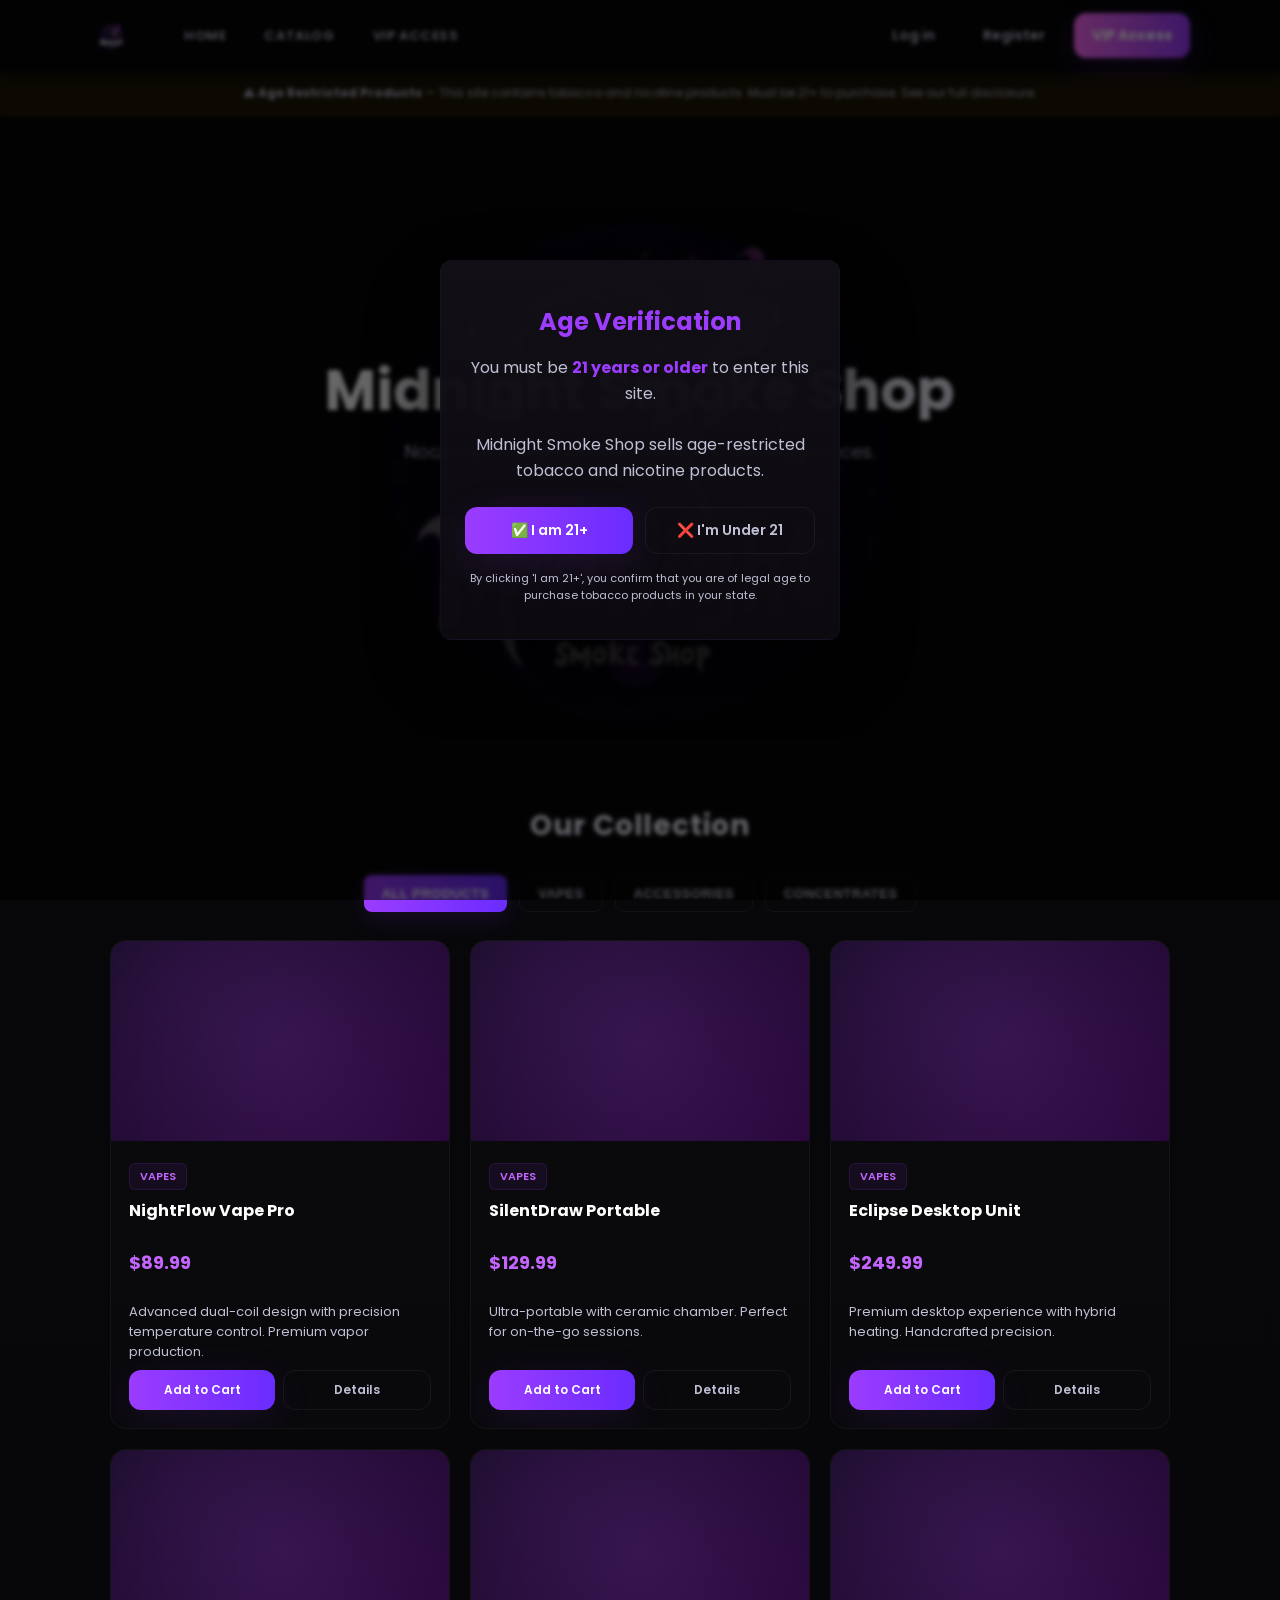
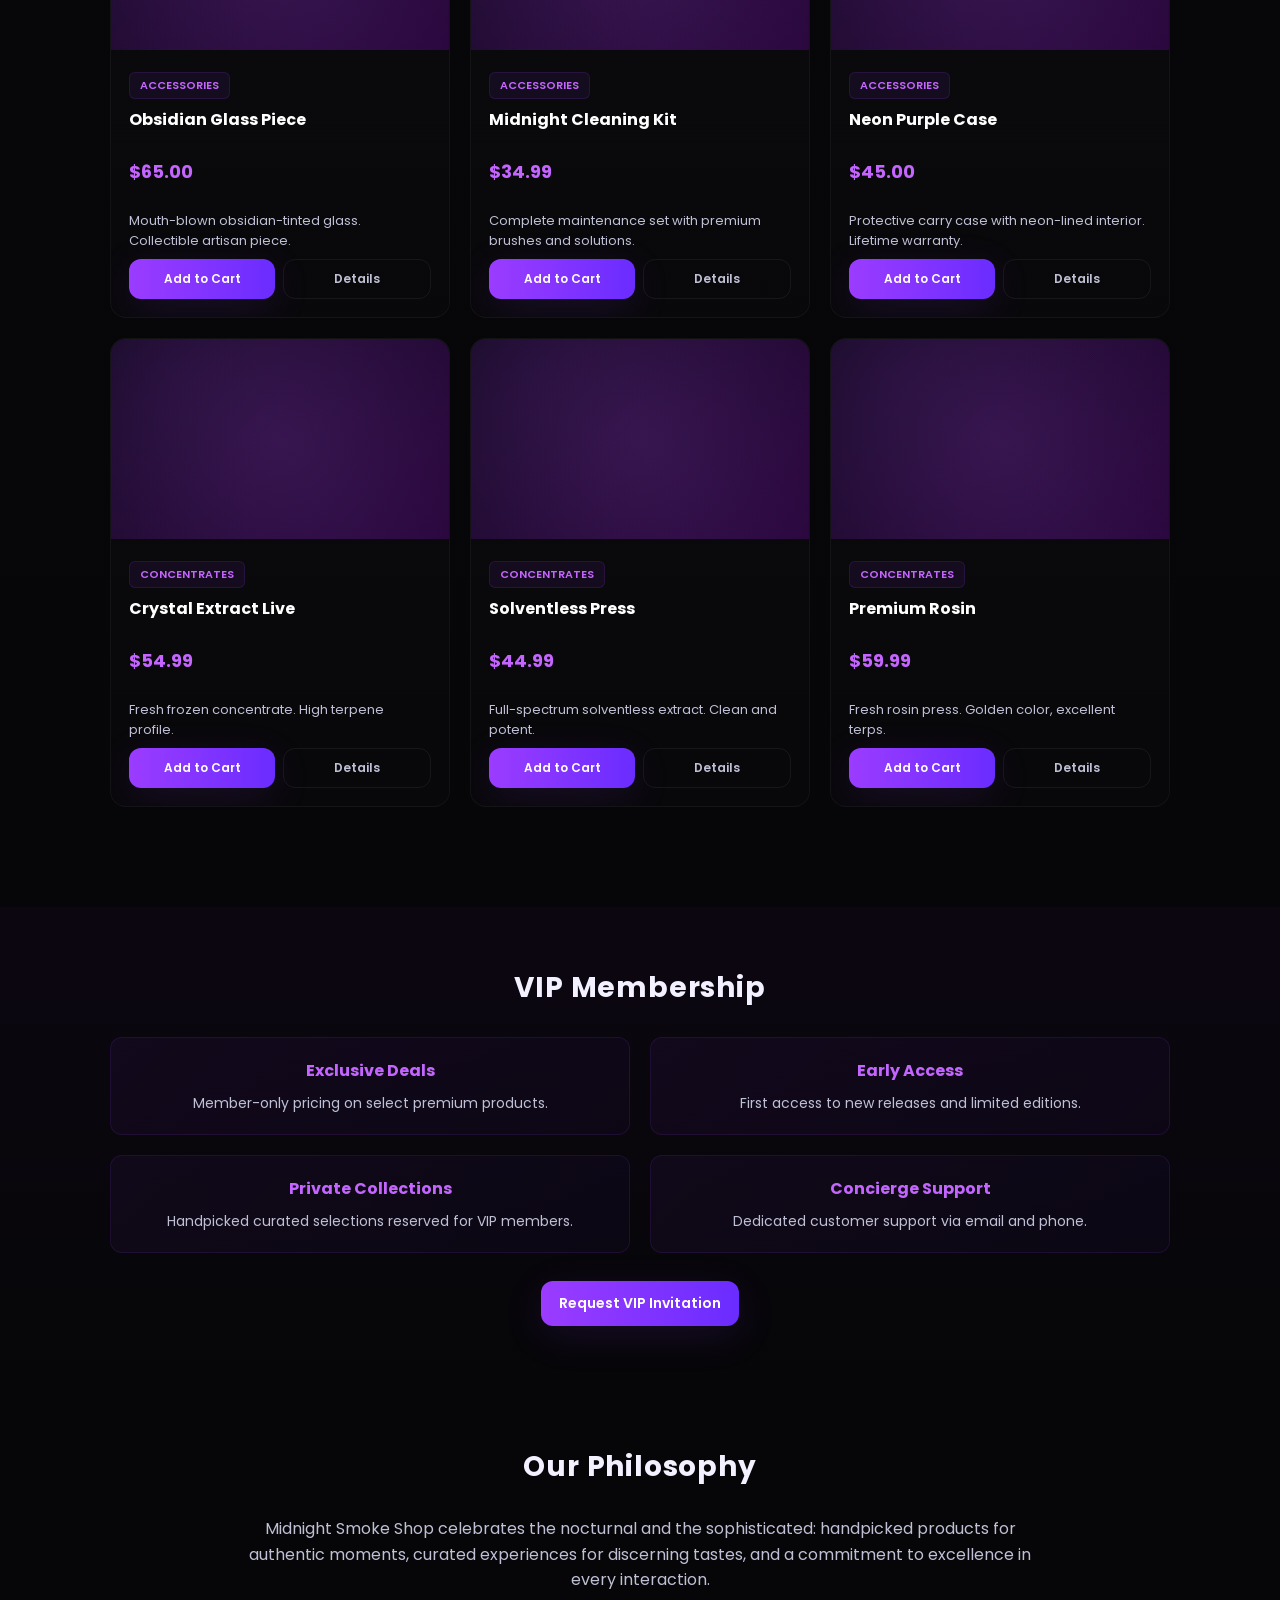
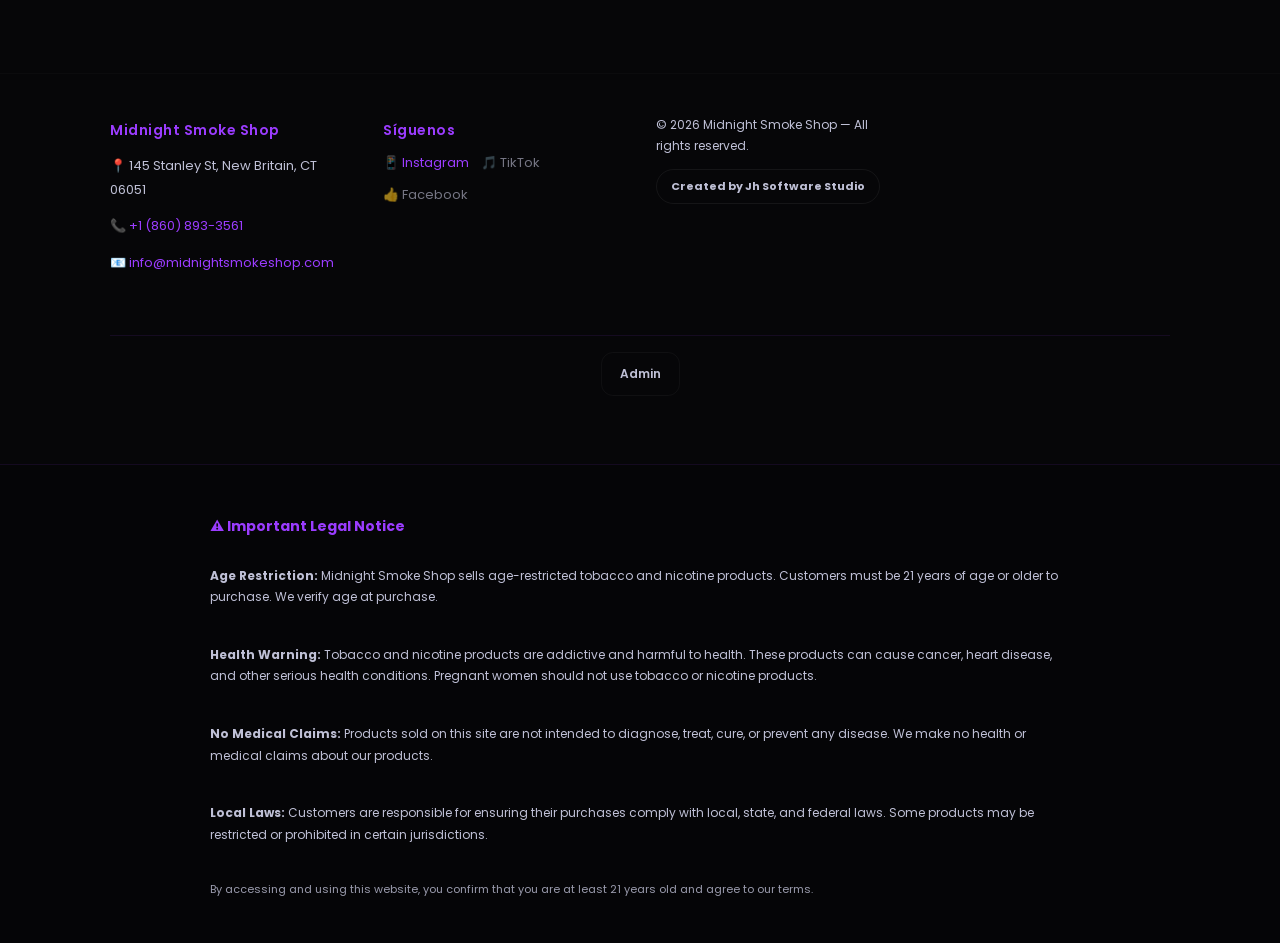
==== index.html @ 37cd98d8 "First commit - Midnight Smoke Shop ready" ====
<!doctype html>
<html lang="en">
  <head>
    <meta charset="utf-8" />
    <meta name="viewport" content="width=device-width, initial-scale=1" />
    <title>Midnight Smoke Shop — Nocturnal Design. Curated Selection. VIP Experiences.</title>
    <meta name="description" content="Premium smoke shop with exclusive VIP access, curated products, and luxury experiences." />
    <link rel="stylesheet" href="style.css" />
    <link rel="preconnect" href="https://fonts.googleapis.com">
    <link rel="preconnect" href="https://fonts.gstatic.com" crossorigin>
    <link href="https://fonts.googleapis.com/css2?family=Poppins:wght@300;400;600;700&family=Inter:wght@300;400;600&display=swap" rel="stylesheet">
  </head>
  <body>
    <!-- Age Verification Modal -->
    <div id="ageVerificationModal" class="modal" style="display:flex;z-index:9999">
      <div class="modal-content" style="max-width:400px;text-align:center">
        <h2 style="color:var(--accent);margin-bottom:16px">Age Verification</h2>
        <p style="color:var(--muted);margin-bottom:24px;line-height:1.6">
          You must be <strong style="color:var(--accent)">21 years or older</strong> to enter this site.<br><br>
          Midnight Smoke Shop sells age-restricted tobacco and nicotine products.
        </p>
        <div style="display:flex;gap:12px;justify-content:center">
          <button id="ageYesBtn" class="btn primary" style="flex:1">✅ I am 21+</button>
          <button id="ageNoBtn" class="btn outline" style="flex:1">❌ I'm Under 21</button>
        </div>
        <p style="font-size:11px;color:var(--muted);margin-top:16px">
          By clicking 'I am 21+', you confirm that you are of legal age to purchase tobacco products in your state.
        </p>
      </div>
    </div>

    <!-- Header / Navigation -->
    <header class="site-header">
      <div class="container header-inner">
        <a class="brand" href="#home" aria-label="Midnight Smoke Shop">
          <img src="midnight.PNG" alt="Midnight Smoke Shop" onerror="this.onerror=null;this.src='midnight.svg'" />
        </a>
        <nav class="main-nav">
          <a href="#home">Home</a>
          <a href="#catalog">Catalog</a>
          <a href="#vip">VIP Access</a>
        </nav>
        <div class="actions">
          <button id="loginBtn" class="btn ghost" aria-label="Log in">Log in</button>
          <button id="registerBtn" class="btn outline" aria-label="Create account">Register</button>
          <button id="vipBtn" class="btn vip" aria-label="VIP Access">VIP Access</button>
        </div>
      </div>
    </header>

    <!-- Tobacco Disclaimer Banner -->
    <div style="background:rgba(255,180,0,0.1);border-bottom:1px solid rgba(255,180,0,0.2);padding:12px;text-align:center;color:var(--muted);font-size:12px">
      ⚠️ <strong>Age Restricted Products</strong> — This site contains tobacco and nicotine products. Must be 21+ to purchase. See our full disclosure.
    </div>

    <main>
      <!-- Hero Section -->
      <section id="home" class="hero">
        <div class="container hero-inner">
          <h1>Midnight Smoke Shop</h1>
          <p class="subtitle">Nocturnal design. Curated selection. VIP experiences.</p>
          <div class="hero-cta">
            <a href="#catalog" class="btn primary">Explore Catalog</a>
            <button id="heroVipBtn" class="btn ghost" aria-label="Learn about VIP">Learn More</button>
          </div>
        </div>
      </section>

      <!-- Catalog Section -->
      <section id="catalog" class="catalog-section">
        <div class="container">
          <h2 class="section-title">Our Collection</h2>
          
          <!-- Category Tabs -->
          <div class="catalog-tabs" role="tablist" aria-label="Product categories">
            <button class="tab-btn active" data-category="all" role="tab" aria-selected="true">All Products</button>
            <button class="tab-btn" data-category="vapes" role="tab" aria-selected="false">Vapes</button>
            <button class="tab-btn" data-category="accessories" role="tab" aria-selected="false">Accessories</button>
            <button class="tab-btn" data-category="concentrates" role="tab" aria-selected="false">Concentrates</button>
            <button class="tab-btn" data-category="vip" role="tab" aria-selected="false">VIP Line</button>
          </div>

          <!-- Products Grid -->
          <div class="grid" id="productsGrid" role="tabpanel">
            <!-- Products dynamically inserted here -->
          </div>
        </div>
      </section>

      <!-- VIP Access Section -->
      <section id="vip" class="vip-section">
        <div class="container">
          <h2 class="section-title">VIP Membership</h2>
          <div class="vip-benefits">
            <div class="benefit-card">
              <h3>Exclusive Deals</h3>
              <p>Member-only pricing on select premium products.</p>
            </div>
            <div class="benefit-card">
              <h3>Early Access</h3>
              <p>First access to new releases and limited editions.</p>
            </div>
            <div class="benefit-card">
              <h3>Private Collections</h3>
              <p>Handpicked curated selections reserved for VIP members.</p>
            </div>
            <div class="benefit-card">
              <h3>Concierge Support</h3>
              <p>Dedicated customer support via email and phone.</p>
            </div>
          </div>
          <div style="text-align:center;margin-top:28px">
            <button class="btn primary" id="vipCta">Request VIP Invitation</button>
          </div>
        </div>
      </section>

      <!-- VIP EXCLUSIVE MENU (Only for VIP Members) -->
      <section id="vipExclusiveMenu" class="vip-exclusive-section" style="display:none">
        <div class="container">
          <div class="vip-exclusive-header">
            <h2 class="section-title">✨ VIP Exclusive Menu</h2>
            <p style="color:var(--accent);font-size:14px;margin-top:8px">Premium access for our most valued members</p>
          </div>
          
          <div class="vip-menu-grid">
            <div class="vip-menu-card">
              <div class="vip-menu-icon">🎁</div>
              <h3>Exclusive Products</h3>
              <p>Access limited edition items not available to the public.</p>
              <button class="btn primary" onclick="document.querySelector('[data-category=\"vip\"]').click()">Browse VIP Line</button>
            </div>
            
            <div class="vip-menu-card">
              <div class="vip-menu-icon">💜</div>
              <h3>VIP Rewards</h3>
              <p>Earn points on every purchase. Redeem for discounts and exclusive gifts.</p>
              <button class="btn primary">View Rewards</button>
            </div>
            
            <div class="vip-menu-card">
              <div class="vip-menu-icon">🔔</div>
              <h3>Early Access</h3>
              <p>Be the first to know about new releases and flash sales.</p>
              <button class="btn primary">Notification Settings</button>
            </div>
            
            <div class="vip-menu-card">
              <div class="vip-menu-icon">📞</div>
              <h3>Concierge Support</h3>
              <p>Get priority support from our dedicated VIP team.</p>
              <button class="btn primary">Contact Concierge</button>
            </div>
          </div>
        </div>
      </section>

      <!-- About Section -->
      <section class="about-section">
        <div class="container">
          <h2 class="section-title">Our Philosophy</h2>
          <p class="about-text">Midnight Smoke Shop celebrates the nocturnal and the sophisticated: handpicked products for authentic moments, curated experiences for discerning tastes, and a commitment to excellence in every interaction.</p>
        </div>
      </section>
    </main>

    <!-- Footer -->
    <footer class="site-footer">
      <div class="container">
        <div class="footer-content">
          <div class="footer-section">
            <h4 style="color:var(--accent);margin-bottom:12px">Midnight Smoke Shop</h4>
            <p style="font-size:13px;color:var(--muted)">📍 145 Stanley St, New Britain, CT 06051</p>
            <p style="font-size:13px;color:var(--muted)">📞 <a href="tel:+1-860-893-3561" style="color:var(--accent);text-decoration:none">+1 (860) 893-3561</a></p>
            <p style="font-size:13px;color:var(--muted)">📧 <a href="mailto:info@midnightsmokeshop.com" style="color:var(--accent);text-decoration:none">info@midnightsmokeshop.com</a></p>
          </div>

          <div class="footer-section">
            <h4 style="color:var(--accent);margin-bottom:12px">Síguenos</h4>
            <div style="display:flex;gap:12px;flex-wrap:wrap">
              <a href="https://www.instagram.com/midnight_smoke_shop?igsh=MTlhOGlnZ2k2OHljNg==" target="_blank" style="color:var(--accent);text-decoration:none;font-size:13px" title="Instagram">📱 Instagram</a>
              <a href="#" style="color:var(--muted);text-decoration:none;font-size:13px;opacity:0.6" title="TikTok">🎵 TikTok</a>
              <a href="#" style="color:var(--muted);text-decoration:none;font-size:13px;opacity:0.6" title="Facebook">👍 Facebook</a>
            </div>
          </div>

          <div class="footer-section">
            <p style="font-size:12px;color:var(--muted)">&copy; <span id="year"></span> Midnight Smoke Shop — All rights reserved.</p>
            <div style="margin-top:12px">
              <button id="creatorBtn" class="creator-btn" style="font-size:11px">Created by Jh Software Studio</button>
            </div>
          </div>

          <div class="footer-admin">
            <button id="adminAccessBtn" class="btn ghost" style="font-size:12px">Admin</button>
          </div>
        </div>
      </div>
    </footer>

    <!-- Legal Disclaimer -->
    <div style="background:rgba(6,6,8,0.6);border-top:1px solid rgba(155,60,255,0.1);padding:32px 20px;margin-top:40px">
      <div class="container" style="max-width:900px">
        <h4 style="color:var(--accent);margin-bottom:16px;font-size:14px">⚠️ Important Legal Notice</h4>
        <div style="color:var(--muted);font-size:12px;line-height:1.8;display:grid;gap:12px">
          <p>
            <strong>Age Restriction:</strong> Midnight Smoke Shop sells age-restricted tobacco and nicotine products. 
            Customers must be 21 years of age or older to purchase. We verify age at purchase.
          </p>
          <p>
            <strong>Health Warning:</strong> Tobacco and nicotine products are addictive and harmful to health. 
            These products can cause cancer, heart disease, and other serious health conditions. 
            Pregnant women should not use tobacco or nicotine products.
          </p>
          <p>
            <strong>No Medical Claims:</strong> Products sold on this site are not intended to diagnose, treat, cure, 
            or prevent any disease. We make no health or medical claims about our products.
          </p>
          <p>
            <strong>Local Laws:</strong> Customers are responsible for ensuring their purchases comply with local, 
            state, and federal laws. Some products may be restricted or prohibited in certain jurisdictions.
          </p>
          <p style="font-size:11px;opacity:0.8">
            By accessing and using this website, you confirm that you are at least 21 years old and agree to our terms.
          </p>
        </div>
      </div>
    </div>

    <!-- Auth Modal -->
    <div id="authModal" class="modal" aria-hidden="true">
      <div class="modal-content" role="dialog" aria-modal="true" aria-labelledby="authTitle">
        <button class="modal-close" id="modalClose" aria-label="Close">×</button>
        <div class="auth-tabs">
          <button id="tabLogin" class="tab active" role="tab" aria-selected="true">Log in</button>
          <button id="tabRegister" class="tab" role="tab" aria-selected="false">Register</button>
        </div>
        <div class="auth-body">
          <form id="loginForm" class="auth-form">
            <h3 id="authTitle">Log in</h3>
            <div class="form-row">
              <label for="loginEmail">Email</label>
              <input id="loginEmail" type="email" required />
            </div>
            <div class="form-row">
              <label for="loginPassword">Password</label>
              <input id="loginPassword" type="password" required minlength="6" />
            </div>
            <p class="form-msg" id="loginMsg"></p>
            <div class="form-actions">
              <button type="submit" class="btn primary">Sign in</button>
            </div>
          </form>

          <form id="registerForm" class="auth-form hidden">
            <h3>Register</h3>
            <div class="form-row">
              <label for="regName">Full Name</label>
              <input id="regName" type="text" required />
            </div>
            <div class="form-row">
              <label for="regEmail">Email</label>
              <input id="regEmail" type="email" required />
            </div>
            <div class="form-row">
              <label for="regPassword">Password</label>
              <input id="regPassword" type="password" required minlength="6" />
            </div>
            <p class="form-msg" id="regMsg"></p>
            <div class="form-actions">
              <button type="submit" class="btn primary">Create account</button>
            </div>
          </form>
        </div>
      </div>
    </div>

    <!-- VIP Modal -->
    <div id="vipModal" class="modal" aria-hidden="true">
      <div class="modal-content vip-modal-content" role="dialog" aria-modal="true" aria-labelledby="vipModalTitle">
        <button class="modal-close vip-close" aria-label="Close">×</button>
        <h3 id="vipModalTitle">VIP Membership</h3>
        <p class="form-msg" id="vipMsg"></p>
        
        <!-- VIP Benefits (for non-members) -->
        <div id="vipBenefits" style="display:none">
          <p>Become VIP and enjoy exclusive benefits:</p>
          <ul style="text-align:left">
            <li>✓ 20% off all products</li>
            <li>✓ Early access to new releases</li>
            <li>✓ Free shipping on orders</li>
            <li>✓ Exclusive member-only collections</li>
          </ul>
          <button class="btn primary" id="requestVipBtn" style="width:100%;margin-top:16px">📝 Request VIP Approval</button>
        </div>
        
        <!-- VIP Menu (for members) -->
        <div id="vipMenu" style="display:none">
          <p>Welcome to VIP! Enjoy exclusive benefits:</p>
          <ul style="text-align:left">
            <li>✓ 20% off all products</li>
            <li>✓ Early access to new releases</li>
            <li>✓ Free shipping on orders</li>
            <li>✓ Exclusive member-only collections</li>
          </ul>
        </div>
      </div>
    </div>

    <!-- Admin Dashboard Modal -->
    <div id="adminModal" class="modal" aria-hidden="true">
      <div class="modal-content admin-modal-content" role="dialog" aria-modal="true" aria-labelledby="adminTitle">
        <button class="modal-close admin-close" aria-label="Close">×</button>
        <h3 id="adminTitle">Admin Dashboard</h3>
        
        <div class="admin-tabs-container">
          <button class="admin-tab-btn active" data-panel="login">Owner Login</button>
          <button class="admin-tab-btn" data-panel="products">Manage Products</button>
          <button class="admin-tab-btn" data-panel="inventory">Inventory</button>
          <button class="admin-tab-btn" data-panel="inventoryVip">Inventory VIP</button>
          <button class="admin-tab-btn" data-panel="users">Users</button>
          <button class="admin-tab-btn" data-panel="vipUsers">VIP Users</button>
        </div>

        <!-- Admin Login Panel -->
        <div id="adminLoginPanel" class="admin-panel active">
          <form id="adminLoginForm">
            <div class="form-row">
              <label for="adminEmail">Owner Email</label>
              <input id="adminEmail" type="email" required />
            </div>
            <div class="form-row">
              <label for="adminPassword">Password</label>
              <input id="adminPassword" type="password" required />
            </div>
            <p class="form-msg" id="adminMsg"></p>
            <button type="submit" class="btn primary">Login</button>
          </form>
        </div>

        <!-- Products Management Panel -->
        <div id="adminProductsPanel" class="admin-panel hidden">
          <div class="admin-section">
            
            <!-- ADD/EDIT PRODUCT FORM - ALWAYS VISIBLE AT TOP -->
            <div class="admin-section-content" style="background:linear-gradient(135deg,rgba(155,60,255,0.15),rgba(155,60,255,0.05));border:2px solid rgba(155,60,255,0.3);margin-bottom:24px;padding:20px">
              <h3 id="formTitle" style="color:var(--accent);margin:0 0 20px 0;font-size:18px">📝 Add New Product</h3>
              <form id="productForm">
                
                <div style="display:grid;grid-template-columns:1fr 1fr;gap:16px;margin-bottom:16px">
                  <div>
                    <label for="prodName" style="display:block;color:var(--muted);font-size:12px;font-weight:600;margin-bottom:6px">Product Name *</label>
                    <input id="prodName" type="text" required placeholder="e.g., Premium Vape Pro" style="width:100%;padding:12px;border-radius:6px;border:1px solid rgba(155,60,255,0.3);background:rgba(0,0,0,0.4);color:white;font-size:14px;box-sizing:border-box" />
                  </div>
                  <div>
                    <label for="prodCategory" style="display:block;color:var(--muted);font-size:12px;font-weight:600;margin-bottom:6px">Category *</label>
                    <select id="prodCategory" required style="width:100%;padding:12px;border-radius:6px;border:1px solid rgba(155,60,255,0.3);background:rgba(0,0,0,0.4);color:white;font-size:14px;box-sizing:border-box">
                      <option value="">-- Select --</option>
                      <option value="vapes">Vapes</option>
                      <option value="accessories">Accessories</option>
                      <option value="concentrates">Concentrates</option>
                      <option value="vip">VIP Line</option>
                    </select>
                  </div>
                </div>
                
                <div style="display:grid;grid-template-columns:1fr 1fr;gap:16px;margin-bottom:16px">
                  <div>
                    <label for="prodPrice" style="display:block;color:var(--muted);font-size:12px;font-weight:600;margin-bottom:6px">Price ($) *</label>
                    <input id="prodPrice" type="number" step="0.01" required placeholder="e.g., 89.99" style="width:100%;padding:12px;border-radius:6px;border:1px solid rgba(155,60,255,0.3);background:rgba(0,0,0,0.4);color:white;font-size:14px;box-sizing:border-box" />
                  </div>
                  <div>
                    <label for="prodImage" style="display:block;color:var(--muted);font-size:12px;font-weight:600;margin-bottom:6px">Product Image (Optional)</label>
                    <input id="prodImage" type="file" accept=".png,.jpg,.jpeg,.webp,.gif,.bmp,.svg+xml" style="width:100%;padding:8px;border-radius:6px;border:1px dashed rgba(155,60,255,0.4);background:rgba(0,0,0,0.2);color:var(--muted);font-size:12px;box-sizing:border-box;cursor:pointer" />
                  </div>
                </div>
                
                <div style="margin-bottom:16px">
                  <label for="prodDesc" style="display:block;color:var(--muted);font-size:12px;font-weight:600;margin-bottom:6px">Description *</label>
                  <textarea id="prodDesc" required placeholder="Describe your product..." style="width:100%;min-height:80px;padding:12px;border-radius:6px;border:1px solid rgba(155,60,255,0.3);background:rgba(0,0,0,0.4);color:white;font-size:14px;box-sizing:border-box;resize:vertical;font-family:inherit"></textarea>
                </div>
                
                <div id="imagePreviewContainer" style="display:none;margin-bottom:16px;padding:16px;background:rgba(0,0,0,0.3);border-radius:6px">
                  <p style="margin:0 0 8px;color:var(--muted);font-size:11px;text-transform:uppercase;font-weight:600">✓ Image Preview</p>
                  <img id="imagePreview" src="" alt="Preview" style="max-width:150px;max-height:150px;border-radius:6px;border:1px solid rgba(155,60,255,0.2)" />
                </div>
                
                <div style="display:flex;gap:12px;flex-wrap:wrap">
                  <button type="submit" class="btn primary" style="padding:12px 28px;font-weight:600;font-size:14px;flex:1;min-width:150px">✅ Save Product</button>
                  <button type="button" id="cancelProductBtn" class="btn ghost" style="padding:12px 28px;font-weight:600;font-size:14px">Clear Form</button>
                </div>
              </form>
            </div>
            
            <!-- CURRENT PRODUCTS LIST -->
            <div class="admin-section-header">
              <h3>📦 Your Products</h3>
            </div>
            
            <div class="admin-section-content">
              <div id="productsList" class="products-list" style="min-height:200px">
                <p style="color:var(--muted);text-align:center;padding:20px">No products yet. Fill the form above to create one!</p>
              </div>
            </div>
          </div>
        </div>

        <!-- Inventory Panel -->
        <div id="adminInventoryPanel" class="admin-panel hidden">
          <div class="admin-section">
            <div class="admin-section-header">
              <h3>📦 Inventory Management</h3>
              <p style="color:var(--muted);font-size:12px;margin:0">Edit stock levels and click Save to persist changes</p>
            </div>
            
            <div class="admin-section-content">
              <div id="noInventoryMsg" style="display:none;text-align:center;padding:30px;color:var(--muted)">
                <p style="font-size:18px">No products in catalog yet.</p>
                <p style="font-size:12px">Add products in the "Manage Products" tab first.</p>
              </div>
              
              <div id="inventoryContainer" style="display:grid;gap:16px">
                <!-- Inventory items render here -->
              </div>
              
              <button id="saveInventoryBtn" class="btn primary" style="width:100%;margin-top:20px;display:none">💾 Save All Changes</button>
            </div>
          </div>
        </div>

        <!-- Users & VIP Panel -->
        <!-- Inventory VIP Panel -->
        <div id="adminInventoryVipPanel" class="admin-panel hidden">
          <div class="admin-section">
            <div class="admin-section-header">
              <h3>👑 VIP Inventory Management</h3>
              <p style="color:var(--muted);font-size:12px;margin:0">Edit stock levels for VIP Line products</p>
            </div>
            
            <div class="admin-section-content">
              <div id="noInventoryVipMsg" style="display:none;text-align:center;padding:30px;color:var(--muted)">
                <p style="font-size:18px">No VIP products in catalog yet.</p>
                <p style="font-size:12px">Add VIP Line products in the "Manage Products" tab first.</p>
              </div>
              
              <div id="inventoryVipContainer" style="display:grid;gap:16px">
                <!-- VIP Inventory items render here -->
              </div>
              
              <button id="saveInventoryVipBtn" class="btn primary" style="width:100%;margin-top:20px;display:none">💾 Save VIP Changes</button>
            </div>
          </div>
        </div>

        <!-- Users Panel (Regular Users Only) -->
        <div id="adminUsersPanel" class="admin-panel hidden">
          <div class="admin-section">
            <div class="admin-section-header">
              <h3>👤 Regular Users</h3>
            </div>
            
            <div class="admin-section-content" style="background:rgba(106,44,255,0.06);border:1px solid rgba(155,60,255,0.2);margin-bottom:20px">
              <p style="color:var(--muted);font-size:12px;margin:0 0 16px">Create a demo regular user account:</p>
              <button class="btn primary" onclick="createDemoRegularUser()" style="text-align:center;width:100%">👤 Create Regular User</button>
              <p id="demoRegularMsg" class="form-msg" style="margin-top:12px;font-size:12px"></p>
            </div>
            
            <div class="admin-section-content">
              <h4>Registered Users</h4>
              <ul id="regularUsersList" style="list-style:none;padding:0;display:flex;flex-direction:column;gap:8px"></ul>
              <p id="noRegularUsersMsg" style="color:var(--muted);font-size:13px;text-align:center;padding:20px">No regular users yet.</p>
            </div>
          </div>
        </div>

        <!-- VIP Users Panel -->
        <div id="adminVipUsersPanel" class="admin-panel hidden">
          <div class="admin-section">
            <div class="admin-section-header">
              <h3>👑 VIP Members</h3>
            </div>
            
            <div class="admin-section-content" style="background:rgba(106,44,255,0.06);border:1px solid rgba(155,60,255,0.2);margin-bottom:20px">
              <p style="color:var(--muted);font-size:12px;margin:0 0 16px">Create a demo VIP member account:</p>
              <button class="btn primary" style="background:var(--accent);text-align:center;width:100%" onclick="createDemoVIPUser()">👑 Create VIP User</button>
              <p id="demoVipMsg" class="form-msg" style="margin-top:12px;font-size:12px"></p>
            </div>
            
            <div class="admin-section-content">
              <h4>Invite New VIP Member</h4>
              <div style="display:flex;gap:8px;margin-bottom:20px">
                <input id="inviteEmailInput" type="email" placeholder="member@example.com" style="flex:1" />
                <button id="inviteBtn" class="btn primary" style="flex-shrink:0">Send Invite</button>
              </div>
            </div>

            <div class="admin-section-content" style="background:rgba(255,180,0,0.1);border:1px solid rgba(255,180,0,0.3);margin-bottom:20px">
              <h4 style="color:#ffb400;margin-top:0">⏳ Pending VIP Approvals</h4>
              <ul id="pendingVipList" style="list-style:none;padding:0;display:flex;flex-direction:column;gap:8px"></ul>
              <p id="noPendingMsg" style="color:var(--muted);font-size:13px;text-align:center;padding:20px">No pending VIP requests.</p>
            </div>
            
            <div class="admin-section-content">
              <h4>Active VIP Members</h4>
              <ul id="inviteList" style="list-style:none;padding:0;display:flex;flex-direction:column;gap:8px"></ul>
              <p id="noInvitesMsg" style="color:var(--muted);font-size:13px;text-align:center;padding:20px">No VIP members invited yet.</p>
            </div>
          </div>
        </div>
      </div>
    </div>

    <!-- Creator Modal -->
    <div id="creatorModal" class="modal" aria-hidden="true">
      <div class="modal-content creator-modal-content" role="dialog" aria-modal="true" aria-labelledby="creatorModalTitle">
        <button class="modal-close creator-close" aria-label="Close creator info">×</button>
        <h3 id="creatorModalTitle">Jh Software Studio</h3>
        <hr />
        <p class="creator-title">High Performance Digital Solutions</p>
        <p class="creator-sub">Optimizando tu potencia digital al maximo.</p>
        <p class="creator-contact"><a href="mailto:info@jhsoftwarestudio.com">info@jhsoftwarestudio.com</a></p>
        <p class="creator-contact">(787) 550-8469</p>
      </div>
    </div>

    <script src="app.js"></script>
  </body>
</html>
---- style.css ----
/* ============================================
   MIDNIGHT SMOKE SHOP — Production CSS
   Dark Nocturnal Aesthetic + Neon Purple Accents
   ============================================ */

:root {
  --bg: #060608;
  --bg-secondary: #0a0a0e;
  --panel: #0e0e12;
  --panel-light: #14141a;
  --muted: #bfc0d6;
  --muted-light: #d4d5e0;
  --accent: #9b3cff;
  --accent-2: #6a2cff;
  --accent-light: #c565ff;
  --success: #4ade80;
  --error: #ff6b6b;
  --border: rgba(155, 60, 255, 0.12);
  --glass: rgba(255, 255, 255, 0.03);
}

/* ============================================
   RESET & GLOBAL
   ============================================ */
* {
  box-sizing: border-box;
}

html, body {
  height: 100%;
  margin: 0;
  padding: 0;
}

body {
  font-family: 'Poppins', 'Inter', ui-sans-serif, system-ui, -apple-system, 'Segoe UI', Roboto, Arial, sans-serif;
  background-image: url("midnight.PNG"), linear-gradient(180deg, var(--bg), #050506 60%);
  background-repeat: no-repeat, no-repeat;
  background-position: center center, center center;
  background-size: 60% auto, cover;
  background-attachment: fixed, scroll;
  background-color: var(--bg);
  background-blend-mode: normal, normal;
  color: var(--muted);
  -webkit-font-smoothing: antialiased;
  -moz-osx-font-smoothing: grayscale;
  overflow-x: hidden;
}

.container {
  max-width: 1100px;
  margin: 0 auto;
  padding: 0 20px;
}

a {
  color: inherit;
  text-decoration: none;
}

/* ============================================
   HEADER & NAVIGATION
   ============================================ */
.site-header {
  position: sticky;
  top: 0;
  z-index: 40;
  backdrop-filter: blur(8px);
  background: rgba(6, 6, 8, 0.6);
  border-bottom: 1px solid rgba(255, 255, 255, 0.04);
  box-shadow: 0 6px 18px rgba(0, 0, 0, 0.6);
}

.header-inner {
  display: flex;
  align-items: center;
  gap: 20px;
  padding: 12px 0;
}

.brand {
  display: flex;
  align-items: center;
}

.brand img {
  height: 44px;
  display: block;
  object-fit: contain;
}

.main-nav {
  display: flex;
  gap: 18px;
  margin-left: 20px;
}

.main-nav a {
  color: var(--muted);
  text-decoration: none;
  padding: 8px 10px;
  border-radius: 8px;
  font-weight: 600;
  letter-spacing: 0.6px;
  text-transform: uppercase;
  font-size: 13px;
  transition: all 0.18s ease;
}

.main-nav a:hover {
  color: white;
  background: rgba(155, 60, 255, 0.06);
  transform: translateY(-1px);
}

.actions {
  margin-left: auto;
  display: flex;
  gap: 10px;
  align-items: center;
}

/* ============================================
   BUTTONS
   ============================================ */
.btn {
  display: inline-flex;
  align-items: center;
  justify-content: center;
  gap: 8px;
  padding: 12px 18px;
  border-radius: 12px;
  border: 1px solid transparent;
  background: transparent;
  color: var(--muted);
  cursor: pointer;
  transition: all 0.18s ease;
  font-weight: 600;
  font-family: inherit;
  font-size: 14px;
}

.btn:hover {
  transform: translateY(-3px);
  filter: brightness(1.05);
}

.btn:active {
  transform: translateY(-1px);
}

.btn.primary {
  background: linear-gradient(90deg, var(--accent), var(--accent-2));
  color: white;
  border: none;
  box-shadow: 0 10px 40px rgba(155, 60, 255, 0.12);
}

.btn.primary:hover {
  box-shadow: 0 15px 50px rgba(155, 60, 255, 0.18);
}

.btn.ghost {
  border: 1px solid rgba(255, 255, 255, 0.04);
  background: transparent;
  color: var(--muted);
}

.btn.ghost:hover {
  background: rgba(155, 60, 255, 0.06);
  color: var(--muted-light);
}

.btn.outline {
  border: 1px solid rgba(255, 255, 255, 0.06);
  background: transparent;
  color: var(--muted);
}

.btn.outline:hover {
  background: rgba(255, 255, 255, 0.04);
  border-color: rgba(255, 255, 255, 0.1);
}

.btn.vip {
  background: linear-gradient(90deg, #ff6cf9, var(--accent));
  color: #fff;
  font-weight: 700;
  box-shadow: 0 10px 30px rgba(155, 60, 255, 0.18);
  border: none;
}

.btn.vip:hover {
  box-shadow: 0 15px 40px rgba(155, 60, 255, 0.25);
}

/* ============================================
   HERO SECTION
   ============================================ */
.hero {
  padding: 120px 0 80px;
  color: #eaeaf7;
  position: relative;
  min-height: 70vh;
  display: flex;
  align-items: center;
}

.hero::before {
  content: "";
  position: absolute;
  inset: 0;
  background: linear-gradient(180deg, rgba(6, 6, 8, 0.45), rgba(6, 6, 8, 0.6));
  pointer-events: none;
}

.hero-inner {
  display: flex;
  flex-direction: column;
  align-items: center;
  text-align: center;
  gap: 18px;
  position: relative;
  z-index: 2;
}

.hero h1 {
  font-size: 56px;
  letter-spacing: 0.4px;
  margin: 0;
  font-weight: 700;
  line-height: 1.02;
  background: linear-gradient(90deg, #fff, #eaeaf7);
  -webkit-background-clip: text;
  -webkit-text-fill-color: transparent;
  background-clip: text;
}

.subtitle {
  color: var(--muted);
  max-width: 720px;
  font-size: 18px;
  margin: 0;
}

.hero-cta {
  display: flex;
  gap: 12px;
  flex-wrap: wrap;
  margin-top: 8px;
  justify-content: center;
}

/* ============================================
   CATALOG SECTION
   ============================================ */
.catalog-section {
  padding: 60px 0;
  background: linear-gradient(180deg, rgba(14, 14, 18, 0.2), transparent);
}

.section-title {
  font-size: 28px;
  color: #f3f1ff;
  margin: 0 0 28px;
  text-align: center;
  letter-spacing: 0.8px;
}

.catalog-tabs {
  display: flex;
  gap: 12px;
  margin-bottom: 28px;
  justify-content: center;
  flex-wrap: wrap;
}

.tab-btn {
  padding: 10px 18px;
  border-radius: 8px;
  background: transparent;
  border: 1px solid rgba(255, 255, 255, 0.04);
  color: var(--muted);
  cursor: pointer;
  transition: all 0.2s ease;
  font-weight: 600;
  font-size: 13px;
  text-transform: uppercase;
  letter-spacing: 0.5px;
}

.tab-btn:hover {
  background: rgba(155, 60, 255, 0.06);
  border-color: rgba(155, 60, 255, 0.2);
  color: var(--muted-light);
}

.tab-btn.active {
  background: linear-gradient(90deg, var(--accent), var(--accent-2));
  color: white;
  border: none;
  box-shadow: 0 8px 24px rgba(155, 60, 255, 0.12);
}

.grid {
  display: grid;
  grid-template-columns: repeat(3, 1fr);
  gap: 20px;
  margin-bottom: 40px;
}

.card {
  background: linear-gradient(180deg, rgba(255, 255, 255, 0.02), rgba(255, 255, 255, 0.01));
  border-radius: 16px;
  overflow: hidden;
  border: 1px solid rgba(255, 255, 255, 0.04);
  display: flex;
  flex-direction: column;
  transition: transform 0.28s ease, box-shadow 0.28s ease, border-color 0.28s ease;
  cursor: pointer;
}

.card:hover {
  transform: translateY(-8px);
  box-shadow: 0 30px 70px rgba(9, 6, 23, 0.6);
  border-color: rgba(155, 60, 255, 0.2);
}

.card-media {
  height: 200px;
  background: linear-gradient(135deg, #20123a, #5713a7);
  background-image: radial-gradient(circle at 20% 20%, rgba(155, 60, 255, 0.08), transparent), linear-gradient(135deg, #170b23, #2b083f);
  position: relative;
  overflow: hidden;
}

.card-media::after {
  content: "";
  position: absolute;
  inset: 0;
  background: radial-gradient(circle at 50% 50%, rgba(197, 101, 255, 0.1), transparent);
}

.card-body {
  padding: 18px;
  display: flex;
  flex-direction: column;
  gap: 8px;
  flex: 1;
}

.card h3 {
  margin: 0;
  color: #ffffff;
  font-size: 16px;
  font-weight: 700;
}

.card .price {
  color: var(--accent-light);
  font-weight: 700;
  font-size: 18px;
}

.card .desc {
  color: var(--muted);
  font-size: 13px;
  margin: 0;
  flex: 1;
}

.card .category-tag {
  display: inline-block;
  background: rgba(155, 60, 255, 0.08);
  border: 1px solid rgba(155, 60, 255, 0.15);
  color: var(--accent-light);
  padding: 4px 10px;
  border-radius: 6px;
  font-size: 11px;
  text-transform: uppercase;
  font-weight: 600;
  width: fit-content;
  margin-top: 4px;
}

.card-actions {
  display: flex;
  gap: 8px;
  margin-top: auto;
}

.card-actions .btn {
  flex: 1;
  padding: 10px 12px;
  font-size: 12px;
}

/* ============================================
   VIP SECTION
   ============================================ */
.vip-section {
  padding: 60px 0;
  background: linear-gradient(180deg, rgba(26, 6, 38, 0.3), transparent);
}

.vip-benefits {
  display: grid;
  grid-template-columns: repeat(2, 1fr);
  gap: 20px;
  margin: 28px 0;
}

.benefit-card {
  background: linear-gradient(135deg, rgba(155, 60, 255, 0.06), rgba(106, 44, 255, 0.04));
  border: 1px solid rgba(155, 60, 255, 0.12);
  border-radius: 12px;
  padding: 20px;
  text-align: center;
  transition: all 0.28s ease;
}

.benefit-card:hover {
  background: linear-gradient(135deg, rgba(155, 60, 255, 0.08), rgba(106, 44, 255, 0.06));
  border-color: rgba(155, 60, 255, 0.2);
  transform: translateY(-4px);
}

.benefit-card h3 {
  margin: 0 0 10px;
  color: var(--accent-light);
  font-size: 16px;
}

.benefit-card p {
  margin: 0;
  color: var(--muted);
  font-size: 14px;
}

/* ============================================
   VIP EXCLUSIVE MENU (Members Only)
   ============================================ */
.vip-exclusive-section {
  padding: 60px 0;
  background: linear-gradient(180deg, rgba(155, 60, 255, 0.08), rgba(106, 44, 255, 0.04));
  border-top: 2px solid rgba(155, 60, 255, 0.2);
  border-bottom: 2px solid rgba(155, 60, 255, 0.2);
}

.vip-exclusive-header {
  text-align: center;
  margin-bottom: 40px;
}

.vip-menu-grid {
  display: grid;
  grid-template-columns: repeat(auto-fit, minmax(280px, 1fr));
  gap: 24px;
}

.vip-menu-card {
  background: linear-gradient(135deg, rgba(155, 60, 255, 0.1), rgba(106, 44, 255, 0.06));
  border: 2px solid rgba(155, 60, 255, 0.3);
  border-radius: 12px;
  padding: 28px;
  text-align: center;
  transition: all 0.3s ease;
  position: relative;
  overflow: hidden;
}

.vip-menu-card::before {
  content: '';
  position: absolute;
  top: 0;
  left: -100%;
  width: 100%;
  height: 100%;
  background: linear-gradient(90deg, transparent, rgba(155, 60, 255, 0.1), transparent);
  transition: left 0.6s ease;
}

.vip-menu-card:hover {
  background: linear-gradient(135deg, rgba(155, 60, 255, 0.15), rgba(106, 44, 255, 0.1));
  border-color: rgba(155, 60, 255, 0.5);
  transform: translateY(-8px);
  box-shadow: 0 12px 32px rgba(155, 60, 255, 0.15);
}

.vip-menu-card:hover::before {
  left: 100%;
}

.vip-menu-icon {
  font-size: 48px;
  margin-bottom: 16px;
  display: block;
}

.vip-menu-card h3 {
  margin: 0 0 12px;
  color: var(--accent);
  font-size: 18px;
  font-weight: 600;
}

.vip-menu-card p {
  margin: 0 0 20px;
  color: var(--muted);
  font-size: 14px;
  line-height: 1.5;
}

.vip-menu-card .btn {
  width: 100%;
}

/* ============================================
   ABOUT SECTION
   ============================================ */
.about-section {
  padding: 60px 0 80px;
}

.about-text {
  max-width: 800px;
  margin: 0 auto;
  text-align: center;
  font-size: 16px;
  line-height: 1.6;
  color: var(--muted);
}

/* ============================================
   FOOTER
   ============================================ */
.site-footer {
  border-top: 1px solid rgba(255, 255, 255, 0.02);
  padding: 28px 0;
  color: var(--muted);
  background: rgba(6, 6, 8, 0.4);
}

.footer-content {
  display: grid;
  grid-template-columns: repeat(auto-fit, minmax(200px, 1fr));
  gap: 32px;
  align-items: start;
}

.footer-section {
  text-align: left;
}

.footer-section h4 {
  font-size: 14px;
  font-weight: 600;
  margin-bottom: 12px;
  letter-spacing: 0.5px;
}

.footer-section p {
  line-height: 1.8;
}

.footer-section a {
  transition: color 0.3s ease;
}

.footer-section a:hover {
  color: var(--accent-2);
}

.footer-creator {
  display: flex;
  justify-content: center;
  align-items: center;
  gap: 10px;
  color: var(--muted);
  font-size: 14px;
}

.creator-btn {
  background: transparent;
  border: 1px solid rgba(255, 255, 255, 0.06);
  padding: 8px 14px;
  border-radius: 18px;
  color: var(--muted);
  cursor: pointer;
  font-weight: 700;
  transition: all 0.18s ease;
  font-family: inherit;
}

.creator-btn:hover {
  background: rgba(155, 60, 255, 0.06);
  color: var(--muted-light);
  border-color: rgba(155, 60, 255, 0.2);
}

.footer-admin {
  grid-column: 1 / -1;
  display: flex;
  justify-content: center;
  gap: 10px;
  border-top: 1px solid rgba(155, 60, 255, 0.1);
  padding-top: 16px;
  margin-top: 16px;
}

/* ============================================
   MODALS
   ============================================ */
.modal {
  display: none;
  position: fixed;
  inset: 0;
  background: rgba(0, 0, 0, 0.6);
  z-index: 100;
  align-items: center;
  justify-content: center;
  backdrop-filter: blur(2px);
}

.modal-content {
  width: 100%;
  max-width: 520px;
  background: linear-gradient(180deg, rgba(18, 16, 22, 0.96), rgba(12, 10, 15, 0.98));
  border-radius: 12px;
  padding: 24px;
  position: relative;
  color: var(--muted);
  box-shadow: 0 30px 80px rgba(0, 0, 0, 0.7);
  border: 1px solid rgba(155, 60, 255, 0.06);
  animation: slideUp 0.3s ease;
}

@keyframes slideUp {
  from {
    opacity: 0;
    transform: translateY(20px);
  }
  to {
    opacity: 1;
    transform: translateY(0);
  }
}

.modal-close {
  position: absolute;
  right: 14px;
  top: 12px;
  background: transparent;
  border: none;
  color: var(--muted);
  font-size: 24px;
  cursor: pointer;
  transition: all 0.18s ease;
  padding: 0;
  width: 36px;
  height: 36px;
  display: flex;
  align-items: center;
  justify-content: center;
}

.modal-close:hover {
  color: var(--accent-light);
  transform: rotate(90deg);
}

/* Auth Tabs */
.auth-tabs {
  display: flex;
  gap: 8px;
  margin-bottom: 18px;
}

.tab {
  flex: 1;
  padding: 12px;
  border-radius: 10px;
  background: transparent;
  border: 1px solid rgba(255, 255, 255, 0.03);
  text-align: center;
  cursor: pointer;
  color: var(--muted);
  font-weight: 600;
  transition: all 0.18s ease;
}

.tab:hover {
  background: rgba(155, 60, 255, 0.04);
  border-color: rgba(155, 60, 255, 0.12);
}

.tab.active {
  background: linear-gradient(90deg, var(--accent), var(--accent-2));
  color: white;
  border: none;
  box-shadow: 0 8px 24px rgba(155, 60, 255, 0.12);
}

/* Form Styles */
.auth-body {
  padding: 6px 0 0;
}

.auth-form {
  display: block;
}

.auth-form.hidden {
  display: none;
}

.form-row {
  display: flex;
  flex-direction: column;
  gap: 6px;
  margin-bottom: 14px;
}

.form-row label {
  font-size: 13px;
  color: var(--muted);
  font-weight: 600;
}

.form-row input,
.form-row textarea,
.form-row select {
  padding: 10px 12px;
  border-radius: 8px;
  border: 1px solid rgba(255, 255, 255, 0.04);
  background: rgba(255, 255, 255, 0.01);
  color: var(--muted-light);
  font-family: inherit;
  font-size: 14px;
  transition: all 0.18s ease;
}

.form-row input::placeholder,
.form-row textarea::placeholder {
  color: rgba(191, 192, 214, 0.4);
}

.form-row input:focus,
.form-row textarea:focus,
.form-row select:focus {
  outline: none;
  border-color: rgba(155, 60, 255, 0.3);
  background: rgba(155, 60, 255, 0.02);
  box-shadow: 0 0 8px rgba(155, 60, 255, 0.08);
}

.form-actions {
  display: flex;
  gap: 8px;
  justify-content: flex-end;
  margin-top: 18px;
}

.form-msg {
  min-height: 18px;
  color: #ffb3b3;
  font-size: 13px;
  margin: 0;
}

.form-msg.success {
  color: var(--success);
}

/* ============================================
   IMAGE UPLOAD & PREVIEW
   ============================================ */
.form-row input[type="file"] {
  padding: 8px;
  border-radius: 8px;
  border: 2px dashed rgba(155, 60, 255, 0.2);
  background: rgba(155, 60, 255, 0.02);
  color: var(--muted-light);
  cursor: pointer;
  transition: all 0.18s ease;
}

.form-row input[type="file"]:hover {
  border-color: rgba(155, 60, 255, 0.4);
  background: rgba(155, 60, 255, 0.04);
}

.form-row input[type="file"]::file-selector-button {
  background: linear-gradient(90deg, var(--accent), var(--accent-2));
  color: white;
  border: none;
  padding: 6px 12px;
  border-radius: 6px;
  cursor: pointer;
  font-weight: 600;
  font-size: 12px;
  margin-right: 8px;
  transition: all 0.18s ease;
}

.form-row input[type="file"]::file-selector-button:hover {
  filter: brightness(1.1);
  transform: translateY(-1px);
}

.image-preview-container {
  margin-top: 12px;
  padding: 12px;
  border: 1px solid rgba(155, 60, 255, 0.12);
  border-radius: 8px;
  background: rgba(155, 60, 255, 0.02);
  text-align: center;
}

.image-preview-container img {
  max-width: 200px;
  max-height: 200px;
  border-radius: 8px;
  border: 1px solid rgba(155, 60, 255, 0.2);
  box-shadow: 0 4px 12px rgba(155, 60, 255, 0.08);
}

.user-badge {
  display: inline-block;
  padding: 8px 14px;
  border-radius: 10px;
  background: rgba(155, 60, 255, 0.08);
  color: var(--accent-light);
  font-weight: 600;
  font-size: 13px;
}

/* ============================================
   CREATOR MODAL
   ============================================ */
.creator-modal-content {
  max-width: 420px;
  text-align: center;
  border: 2px solid rgba(155, 60, 255, 0.12);
}

.creator-modal-content h3 {
  margin: 8px 0 12px;
  font-size: 20px;
  color: white;
}

.creator-modal-content hr {
  border: none;
  border-top: 2px solid rgba(155, 60, 255, 0.12);
  margin: 12px auto 16px;
  width: 60%;
}

.creator-title {
  font-weight: 600;
  color: #f3f1ff;
  margin: 0 0 8px;
}

.creator-sub {
  color: var(--muted);
  margin: 0 0 14px;
  font-style: italic;
}

.creator-contact {
  color: var(--accent-light);
  font-weight: 700;
  margin: 8px 0;
}

.creator-contact a {
  color: inherit;
  text-decoration: none;
  transition: all 0.18s ease;
}

.creator-contact a:hover {
  opacity: 0.8;
  text-decoration: underline;
}

/* ============================================
   VIP MODAL
   ============================================ */
.vip-modal-content {
  max-width: 480px;
}

.vip-modal-content h3 {
  margin: 8px 0 14px;
  font-size: 22px;
  background: linear-gradient(90deg, var(--accent-light), #ff6cf9);
  -webkit-background-clip: text;
  -webkit-text-fill-color: transparent;
  background-clip: text;
}

/* ============================================
   ADMIN MODAL
   ============================================ */
.admin-modal-content {
  max-width: 800px;
  max-height: 80vh;
  overflow-y: auto;
}

.admin-modal-content h3 {
  margin: 8px 0 18px;
  font-size: 22px;
  color: white;
}

.admin-tabs-container {
  display: flex;
  gap: 8px;
  margin-bottom: 20px;
  border-bottom: 1px solid rgba(155, 60, 255, 0.12);
  flex-wrap: wrap;
}

.admin-tab-btn {
  padding: 12px 16px;
  background: transparent;
  border: none;
  border-bottom: 2px solid transparent;
  color: var(--muted);
  cursor: pointer;
  font-weight: 600;
  font-size: 13px;
  text-transform: uppercase;
  transition: all 0.18s ease;
}

.admin-tab-btn:hover {
  color: var(--muted-light);
}

.admin-tab-btn.active {
  color: var(--accent-light);
  border-bottom-color: var(--accent);
}

/* ============================================
   ADMIN SECTIONS LAYOUT
   ============================================ */
.admin-section {
  display: flex;
  flex-direction: column;
  gap: 20px;
}

.admin-section-header {
  display: flex;
  justify-content: space-between;
  align-items: center;
  gap: 16px;
  border-bottom: 2px solid rgba(155, 60, 255, 0.15);
  padding-bottom: 16px;
}

.admin-section-header h3 {
  margin: 0;
  font-size: 18px;
  color: white;
  flex: 1;
}

.admin-section-content {
  background: rgba(155, 60, 255, 0.03);
  border: 1px solid rgba(155, 60, 255, 0.1);
  border-radius: 8px;
  padding: 16px;
}

.admin-section-content h4 {
  margin: 0 0 12px;
  color: var(--accent-light);
  font-size: 14px;
  text-transform: uppercase;
  letter-spacing: 0.5px;
}

.admin-panel {
  display: block;
}

.admin-panel.hidden {
  display: none;
}

.admin-panel h4 {
  margin: 16px 0 12px;
  color: var(--accent-light);
  font-size: 14px;
  text-transform: uppercase;
  letter-spacing: 0.5px;
}

.admin-controls {
  margin-bottom: 18px;
}

.products-list {
  display: flex;
  flex-direction: column;
  gap: 12px;
}

.product-item {
  background: rgba(255, 255, 255, 0.01);
  border: 1px solid rgba(155, 60, 255, 0.1);
  border-radius: 8px;
  padding: 12px;
  display: flex;
  justify-content: space-between;
  align-items: center;
}

.product-item-info {
  flex: 1;
}

.product-item-info strong {
  color: white;
}

.product-item-info p {
  margin: 4px 0;
  font-size: 12px;
  color: var(--muted);
}

.product-item-actions {
  display: flex;
  gap: 6px;
}

.product-item-actions .btn {
  padding: 6px 10px;
  font-size: 11px;
}

.admin-controls .btn {
  margin-bottom: 12px;
}

/* ============================================
   RESPONSIVE DESIGN
   ============================================ */
@media (max-width: 900px) {
  .grid {
    grid-template-columns: repeat(2, 1fr);
  }

  .vip-benefits {
    grid-template-columns: 1fr;
  }

  .hero h1 {
    font-size: 40px;
  }

  .main-nav {
    gap: 12px;
    margin-left: 12px;
  }

  .header-inner {
    gap: 12px;
  }

  .actions {
    gap: 6px;
  }

  .btn {
    padding: 10px 14px;
    font-size: 12px;
  }
}

@media (max-width: 600px) {
  .header-inner {
    padding: 12px 0;
    gap: 10px;
  }

  .main-nav {
    display: none;
  }

  .brand img {
    height: 36px;
  }

  .grid {
    grid-template-columns: 1fr;
  }

  .footer-content {
    grid-template-columns: 1fr;
  }

  .footer-admin {
    grid-column: 1;
  }

  .hero {
    padding: 60px 0 50px;
    min-height: auto;
  }

  .hero h1 {
    font-size: 32px;
  }

  .hero-cta {
    flex-direction: column;
    width: 100%;
  }

  .hero-cta .btn {
    width: 100%;
  }

  .section-title {
    font-size: 22px;
  }

  .catalog-tabs {
    gap: 8px;
  }

  .tab-btn {
    padding: 8px 12px;
    font-size: 11px;
  }

  .card-actions {
    flex-direction: column;
  }

  .card-actions .btn {
    width: 100%;
  }

  .modal-content {
    max-width: calc(100% - 20px);
  }

  .admin-modal-content {
    max-height: 70vh;
  }

  .admin-tabs-container {
    gap: 4px;
  }

  .admin-tab-btn {
    padding: 10px 12px;
    font-size: 11px;
  }

  .footer-content {
    flex-direction: column;
    text-align: center;
    gap: 12px;
  }

  .actions {
    width: 100%;
    flex-wrap: wrap;
    justify-content: center;
  }

  .actions .btn {
    padding: 8px 10px;
    font-size: 11px;
  }
}

@media (max-width: 480px) {
  body {
    background-size: 80% auto, cover;
    background-position: top center, center center;
  }

  .hero h1 {
    font-size: 28px;
  }

  .subtitle {
    font-size: 14px;
  }

  .section-title {
    font-size: 20px;
    margin-bottom: 16px;
  }

  .catalog-tabs {
    gap: 6px;
  }

  .modal-content {
    border-radius: 8px;
    padding: 16px;
  }

  .form-row {
    margin-bottom: 10px;
  }

  .creator-modal-content hr {
    width: 50%;
  }
}

/* ============================================
   UTILITY & ACCESSIBILITY
   ============================================ */
.hidden {
  display: none !important;
}

a:focus, button:focus {
  outline: 2px solid rgba(155, 60, 255, 0.3);
  outline-offset: 2px;
}

/* Smooth scrolling */
html {
  scroll-behavior: smooth;
}

/* Print styles */
@media print {
  .site-header, .site-footer, .btn, .modal {
    display: none;
  }
}
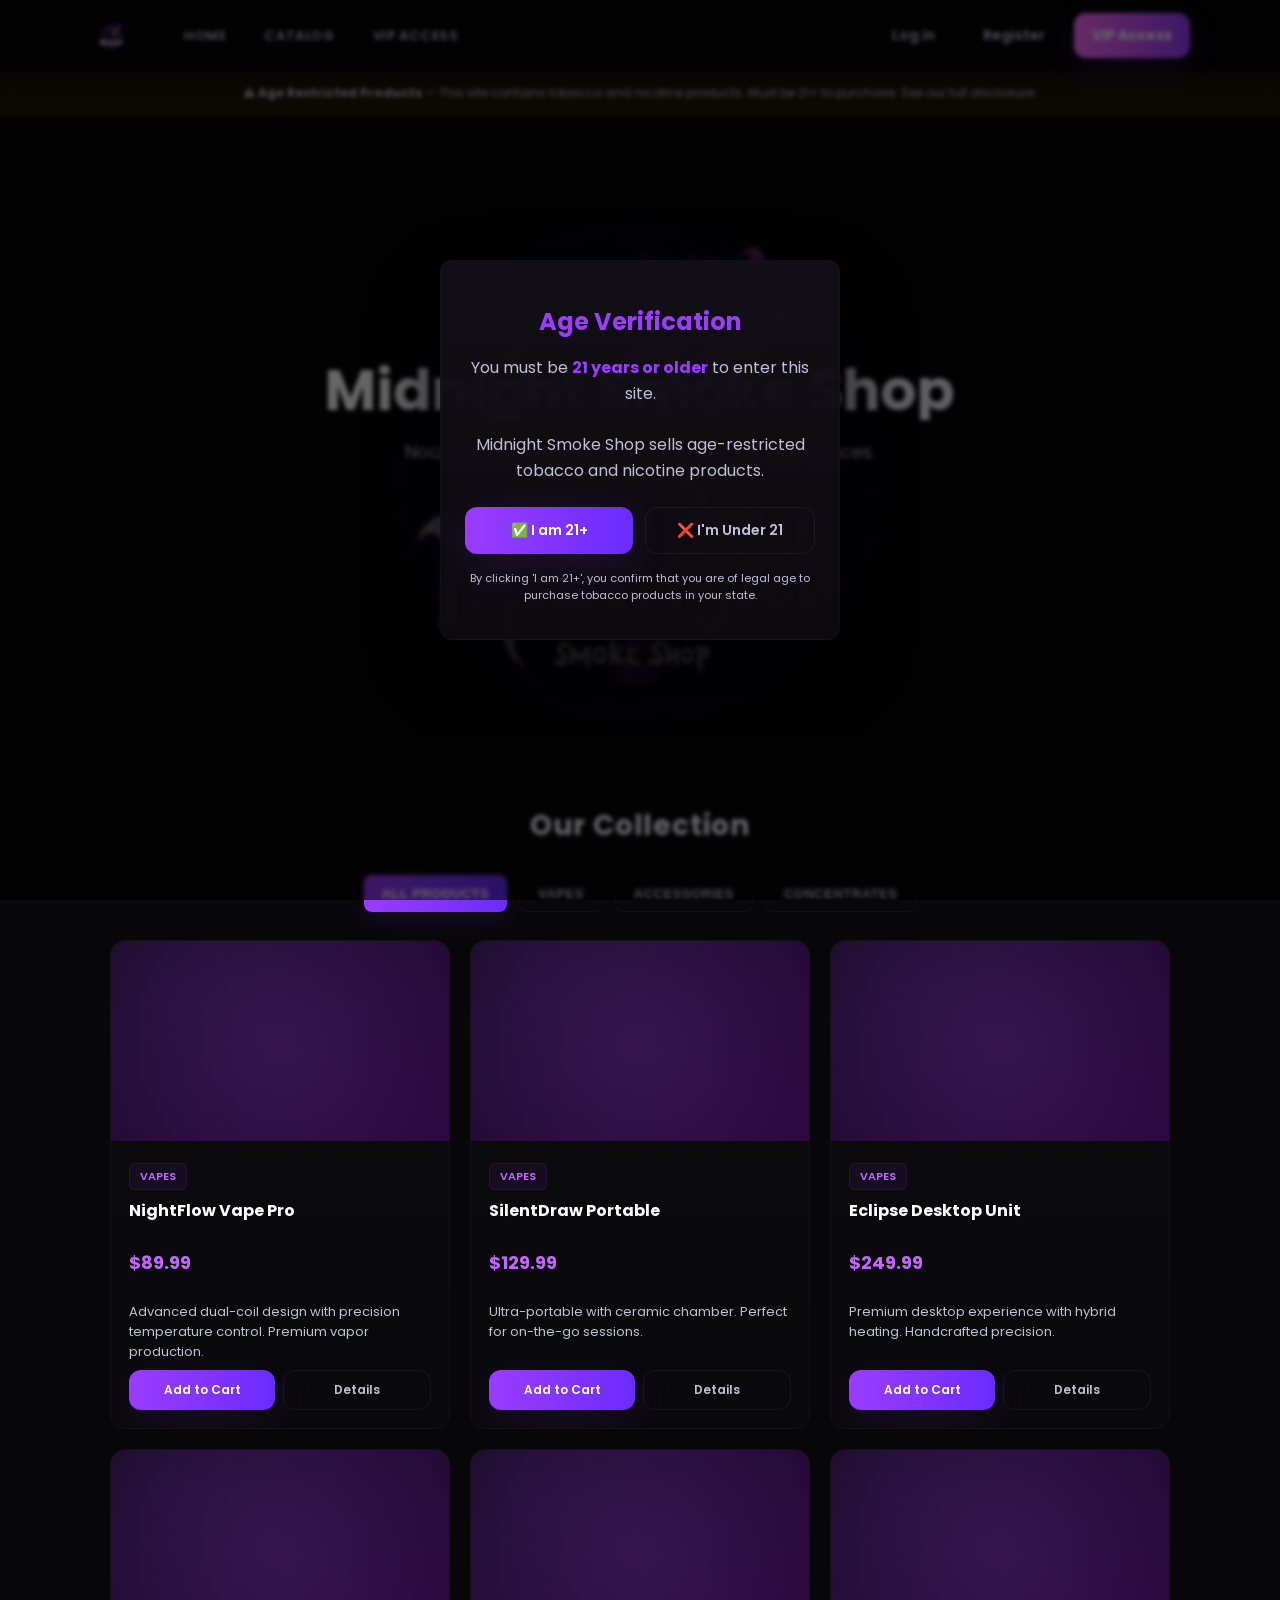
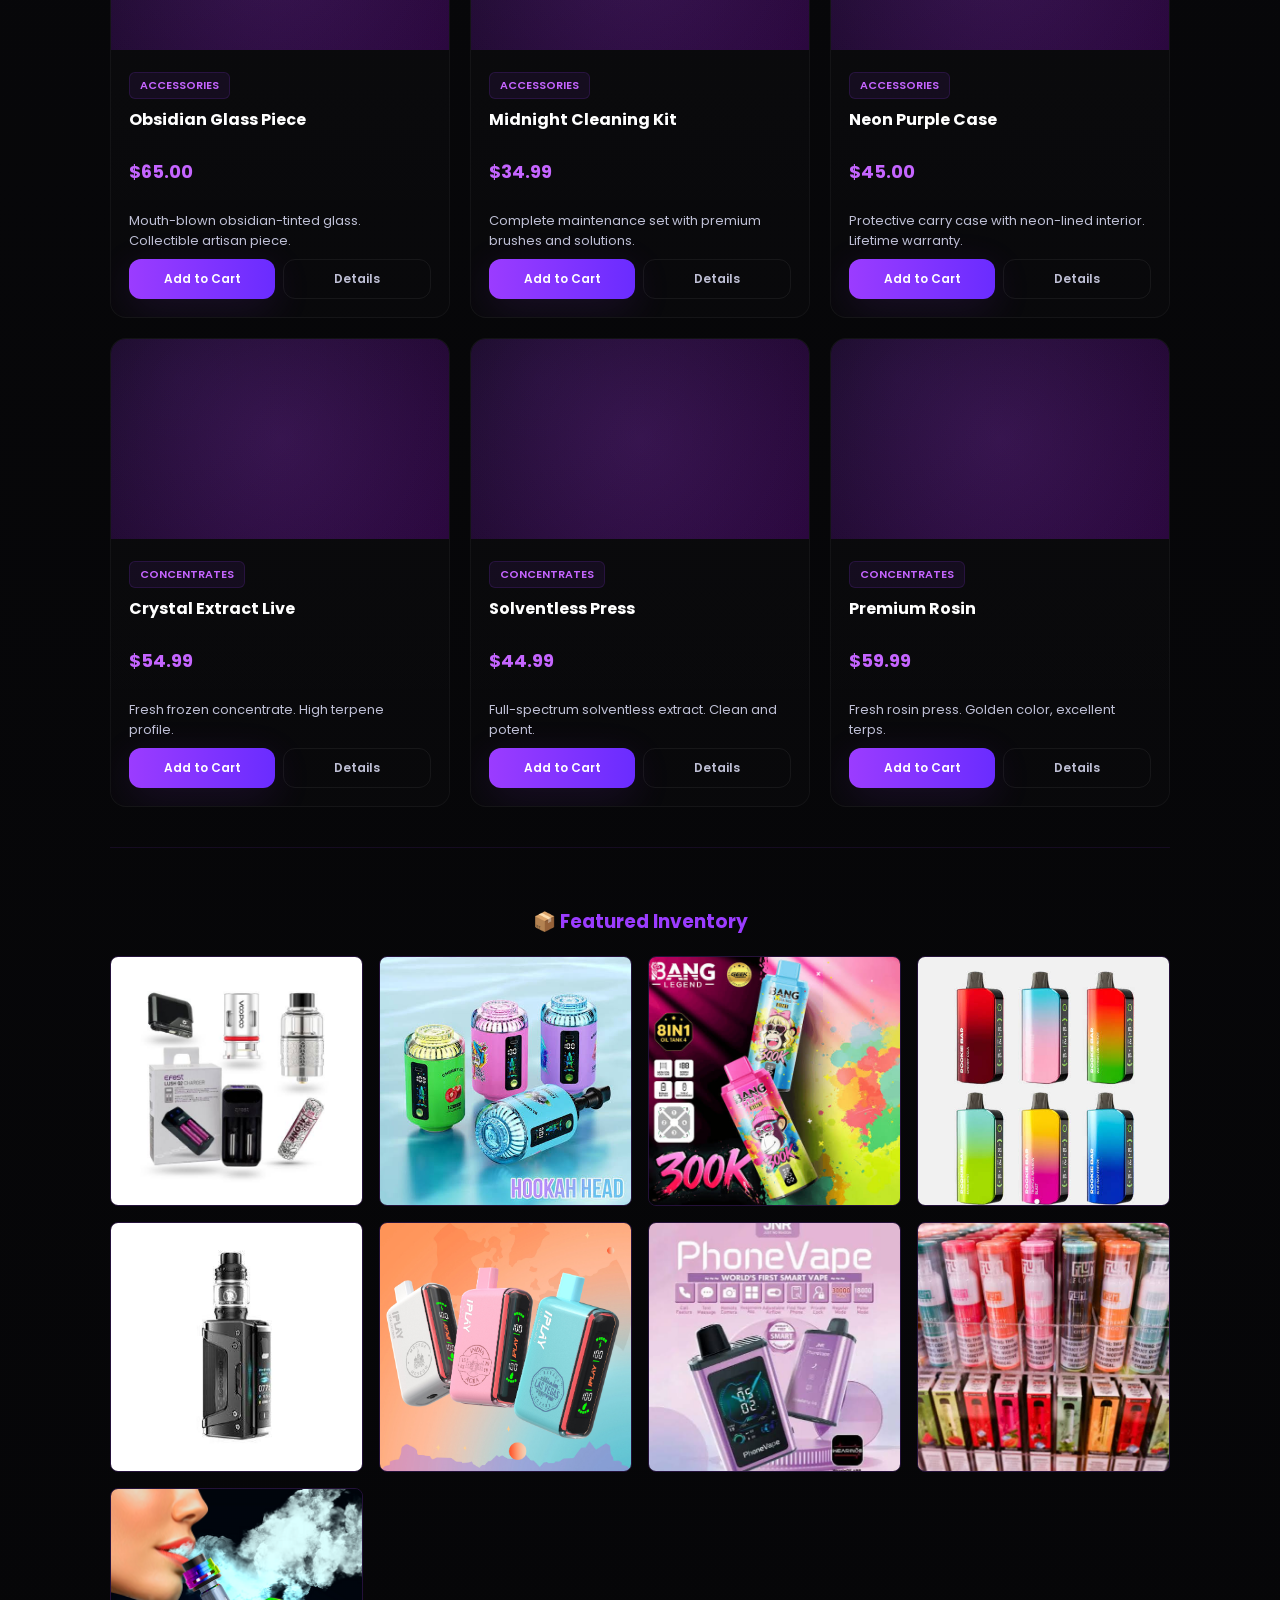
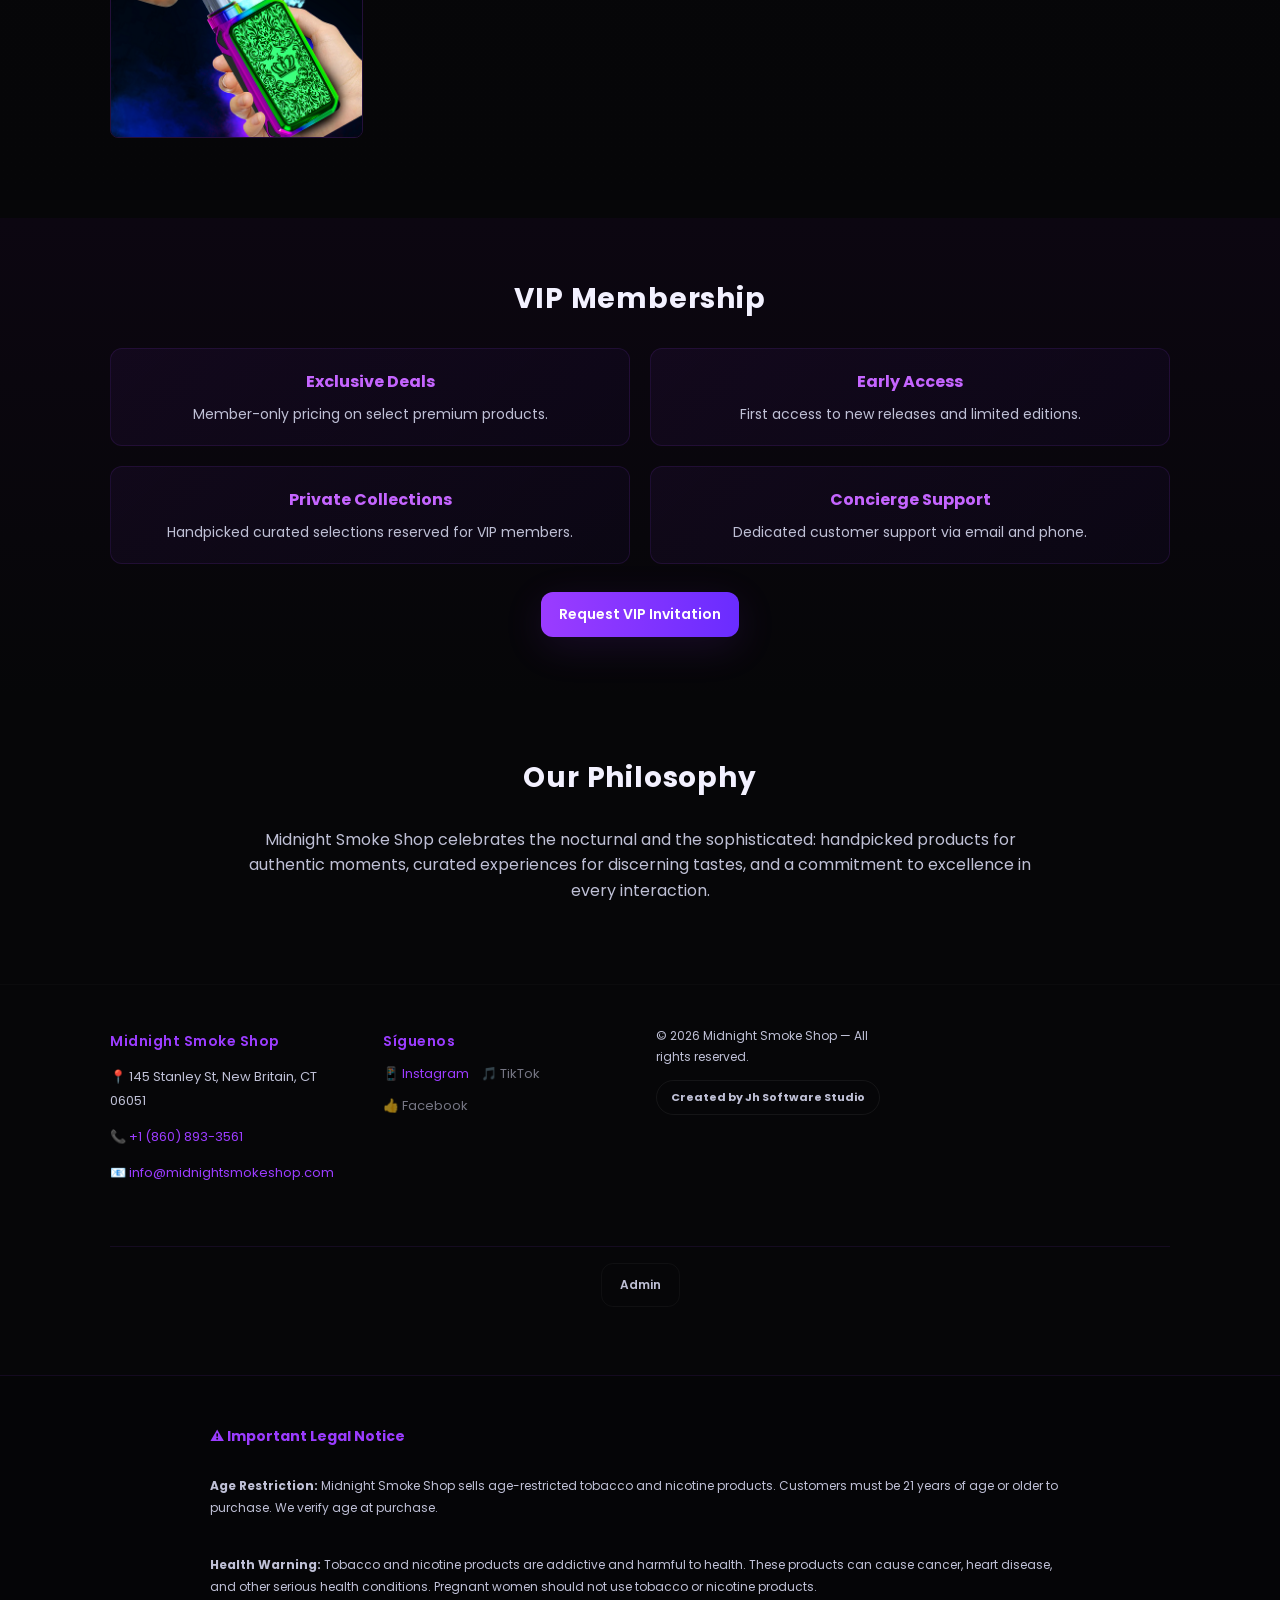
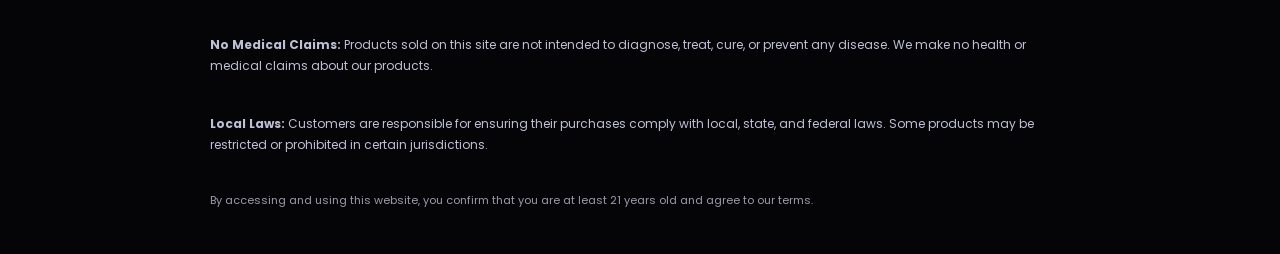
==== commit 31f6b7b6: "Ajuste final: imagenes 1-11 son jpg, 12 es png" ====
--- a/index.html
+++ b/index.html
@@ -84,6 +84,22 @@
           <div class="grid" id="productsGrid" role="tabpanel">
             <!-- Products dynamically inserted here -->
           </div>
+
+          <!-- General Gallery / Inventory -->
+          <div style="margin-top:40px;padding-top:40px;border-top:1px solid rgba(155,60,255,0.1)">
+            <h3 style="color:var(--accent);margin-bottom:20px;text-align:center">📦 Featured Inventory</h3>
+            <div class="gallery-grid">
+              <img src="pictures/foto4.jpg" alt="Inventario 4" class="gallery-img" />
+              <img src="pictures/foto5.jpg" alt="Inventario 5" class="gallery-img" />
+              <img src="pictures/foto6.jpg" alt="Inventario 6" class="gallery-img" />
+              <img src="pictures/foto7.jpg" alt="Inventario 7" class="gallery-img" />
+              <img src="pictures/foto8.jpg" alt="Inventario 8" class="gallery-img" />
+              <img src="pictures/foto9.jpg" alt="Inventario 9" class="gallery-img" />
+              <img src="pictures/foto10.jpg" alt="Inventario 10" class="gallery-img" />
+              <img src="pictures/foto11.jpg" alt="Inventario 11" class="gallery-img" />
+              <img src="pictures/foto12.png" alt="Inventario 12" class="gallery-img" />
+            </div>
+          </div>
         </div>
       </section>
 
@@ -150,6 +166,16 @@
               <h3>Concierge Support</h3>
               <p>Get priority support from our dedicated VIP team.</p>
               <button class="btn primary">Contact Concierge</button>
+            </div>
+          </div>
+
+          <!-- VIP Exclusive Gallery -->
+          <div style="margin-top:32px">
+            <h3 style="color:var(--accent);margin-bottom:20px;text-align:center">🌙 Our VIP Collection</h3>
+            <div class="gallery-grid">
+              <img src="pictures/foto1.jpg" alt="VIP Producto 1" class="gallery-img" />
+              <img src="pictures/foto2.jpg" alt="VIP Producto 2" class="gallery-img" />
+              <img src="pictures/foto3.jpg" alt="VIP Producto 3" class="gallery-img" />
             </div>
           </div>
         </div>
--- a/style.css
+++ b/style.css
@@ -516,6 +516,31 @@
 }
 
 /* ============================================
+   GALLERY STYLES
+   ============================================ */
+.gallery-grid {
+  display: grid;
+  grid-template-columns: repeat(auto-fit, minmax(200px, 1fr));
+  gap: 16px;
+  margin: 20px 0;
+}
+
+.gallery-img {
+  width: 100%;
+  height: 250px;
+  object-fit: cover;
+  border-radius: 8px;
+  border: 1px solid rgba(155, 60, 255, 0.2);
+  transition: transform 0.3s ease, box-shadow 0.3s ease;
+  cursor: pointer;
+}
+
+.gallery-img:hover {
+  transform: scale(1.05);
+  box-shadow: 0 0 20px rgba(155, 60, 255, 0.4);
+}
+
+/* ============================================
    ABOUT SECTION
    ============================================ */
 .about-section {
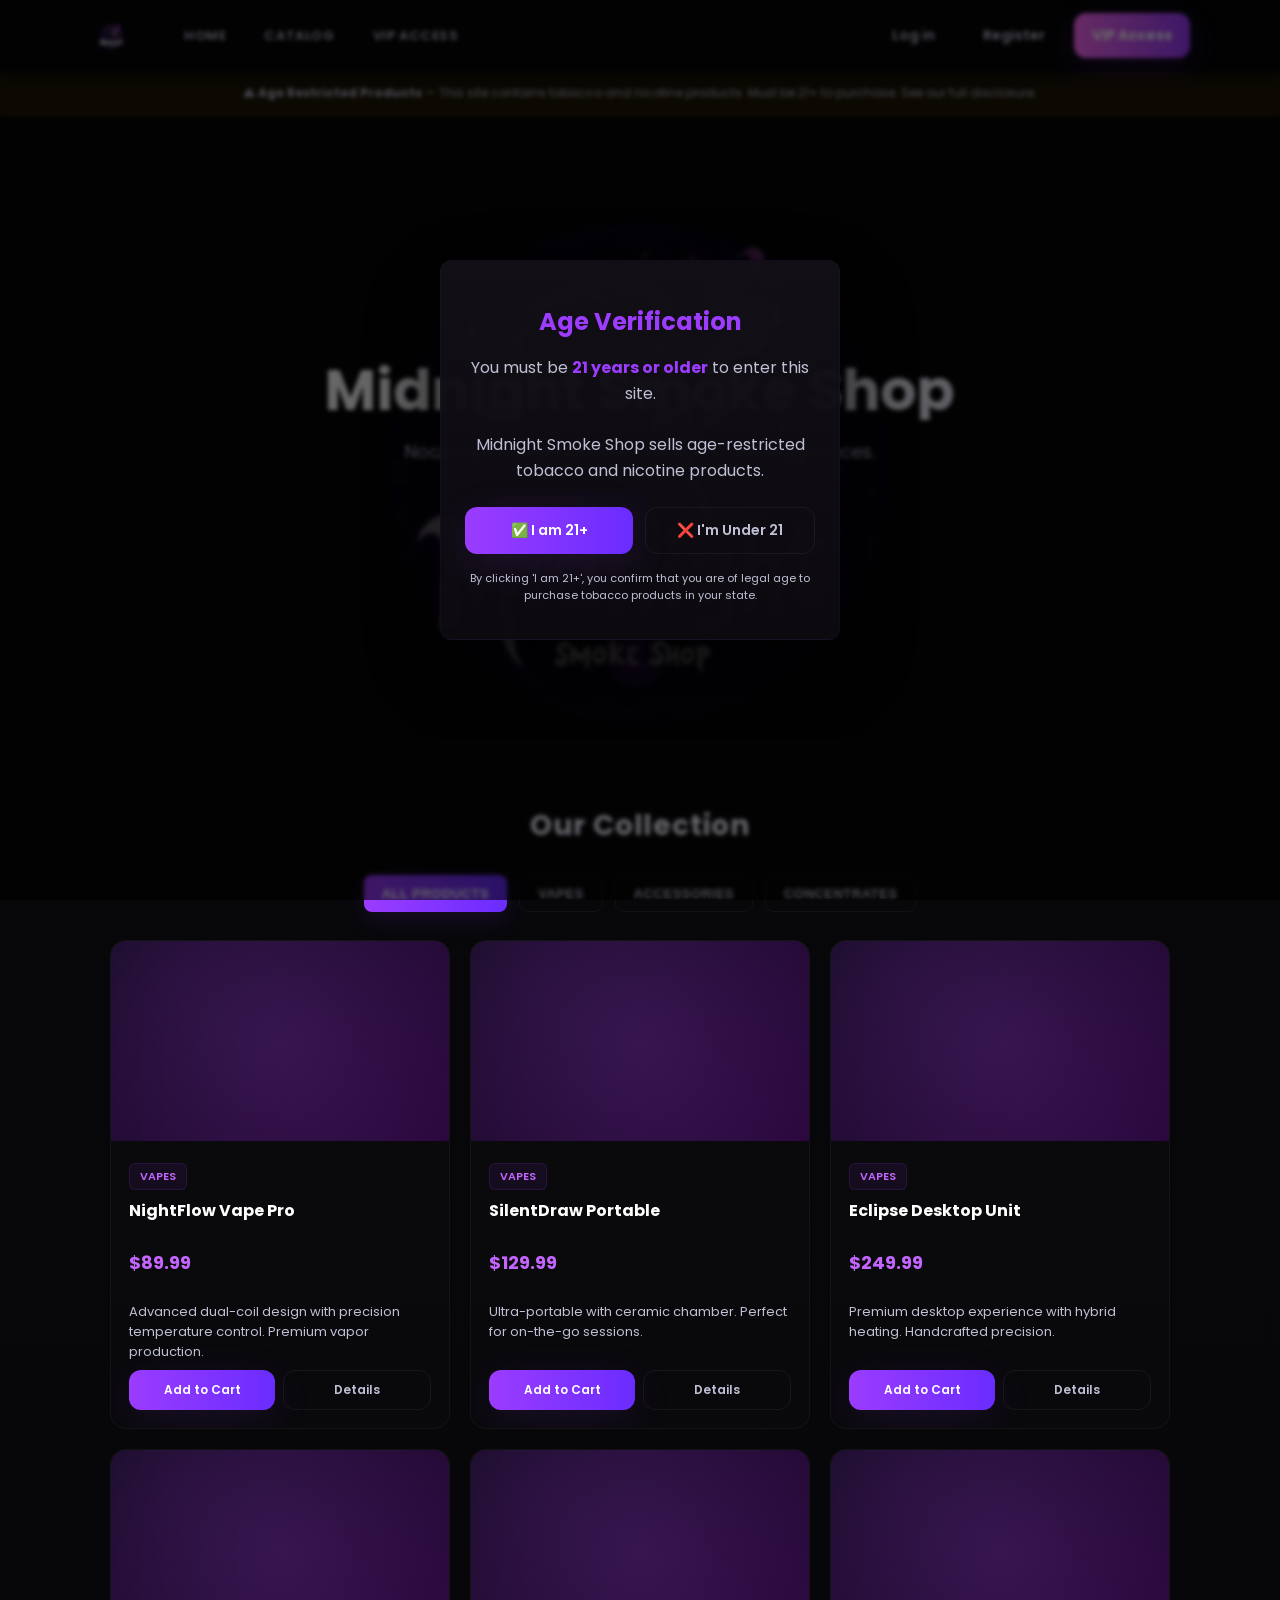
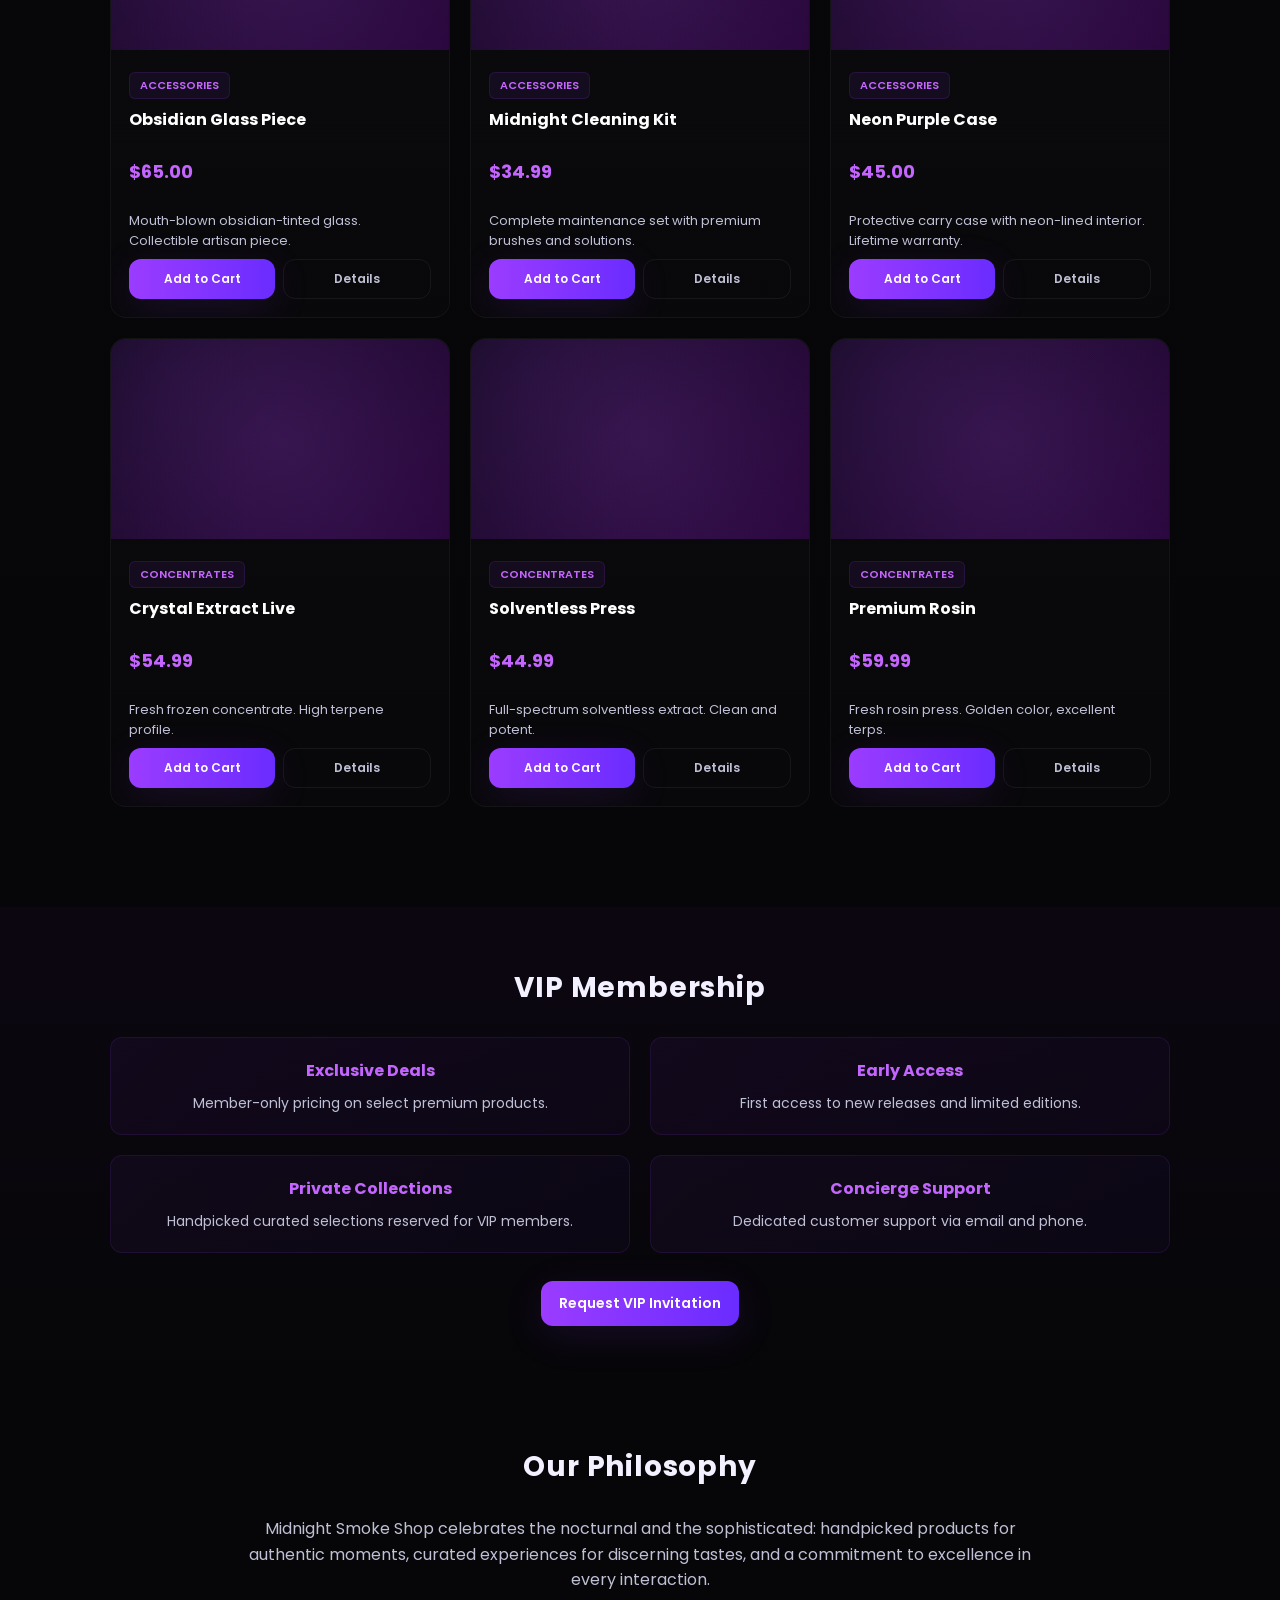
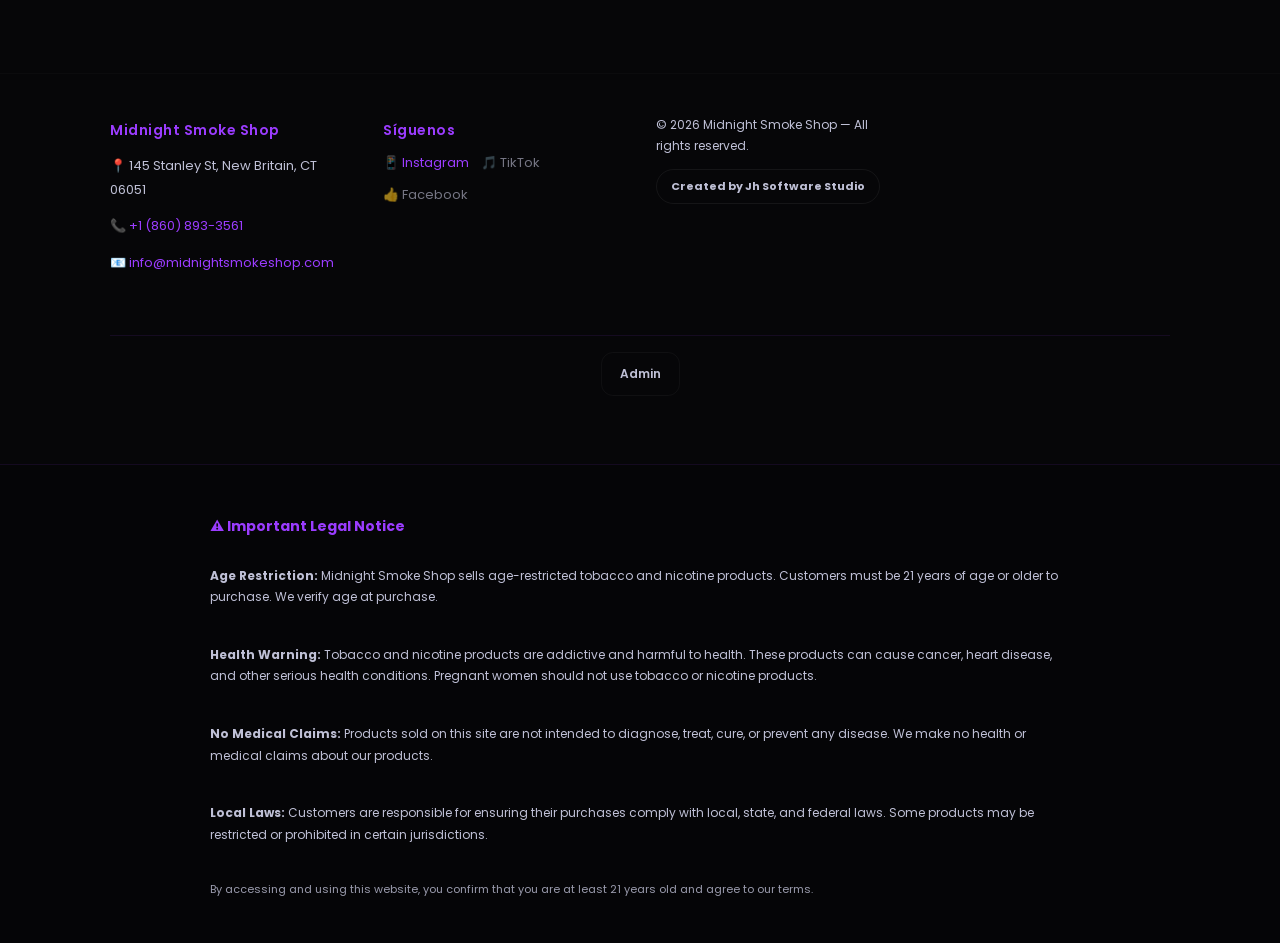
==== commit 5ea55489: "Organización definitiva de fotos en carpeta pictures" ====
--- a/index.html
+++ b/index.html
@@ -85,19 +85,31 @@
             <!-- Products dynamically inserted here -->
           </div>
 
-          <!-- General Gallery / Inventory -->
-          <div style="margin-top:40px;padding-top:40px;border-top:1px solid rgba(155,60,255,0.1)">
-            <h3 style="color:var(--accent);margin-bottom:20px;text-align:center">📦 Featured Inventory</h3>
+          <!-- Category Galleries -->
+          <div id="vapesGallery" class="category-gallery" style="display:none;margin-top:40px;padding-top:40px;border-top:1px solid rgba(155,60,255,0.1)">
+            <h3 style="color:var(--accent);margin-bottom:20px;text-align:center">💨 Vapes Collection</h3>
             <div class="gallery-grid">
-              <img src="pictures/foto4.jpg" alt="Inventario 4" class="gallery-img" />
-              <img src="pictures/foto5.jpg" alt="Inventario 5" class="gallery-img" />
-              <img src="pictures/foto6.jpg" alt="Inventario 6" class="gallery-img" />
-              <img src="pictures/foto7.jpg" alt="Inventario 7" class="gallery-img" />
-              <img src="pictures/foto8.jpg" alt="Inventario 8" class="gallery-img" />
-              <img src="pictures/foto9.jpg" alt="Inventario 9" class="gallery-img" />
-              <img src="pictures/foto10.jpg" alt="Inventario 10" class="gallery-img" />
-              <img src="pictures/foto11.jpg" alt="Inventario 11" class="gallery-img" />
-              <img src="pictures/foto12.png" alt="Inventario 12" class="gallery-img" />
+              <img src="pictures/foto4.jpg" alt="Vape 1" class="gallery-img" />
+              <img src="pictures/foto5.jpg" alt="Vape 2" class="gallery-img" />
+              <img src="pictures/foto6.jpg" alt="Vape 3" class="gallery-img" />
+            </div>
+          </div>
+
+          <div id="accessoriesGallery" class="category-gallery" style="display:none;margin-top:40px;padding-top:40px;border-top:1px solid rgba(155,60,255,0.1)">
+            <h3 style="color:var(--accent);margin-bottom:20px;text-align:center">🔧 Accessories Collection</h3>
+            <div class="gallery-grid">
+              <img src="pictures/foto7.jpg" alt="Accesorio 1" class="gallery-img" />
+              <img src="pictures/foto8.jpg" alt="Accesorio 2" class="gallery-img" />
+              <img src="pictures/foto9.jpg" alt="Accesorio 3" class="gallery-img" />
+            </div>
+          </div>
+
+          <div id="concentratesGallery" class="category-gallery" style="display:none;margin-top:40px;padding-top:40px;border-top:1px solid rgba(155,60,255,0.1)">
+            <h3 style="color:var(--accent);margin-bottom:20px;text-align:center">🧪 Concentrates Collection</h3>
+            <div class="gallery-grid">
+              <img src="pictures/foto10.jpg" alt="Concentrate 1" class="gallery-img" />
+              <img src="pictures/foto11.jpg" alt="Concentrate 2" class="gallery-img" />
+              <img src="pictures/foto12.png" alt="Concentrate 3" class="gallery-img" />
             </div>
           </div>
         </div>
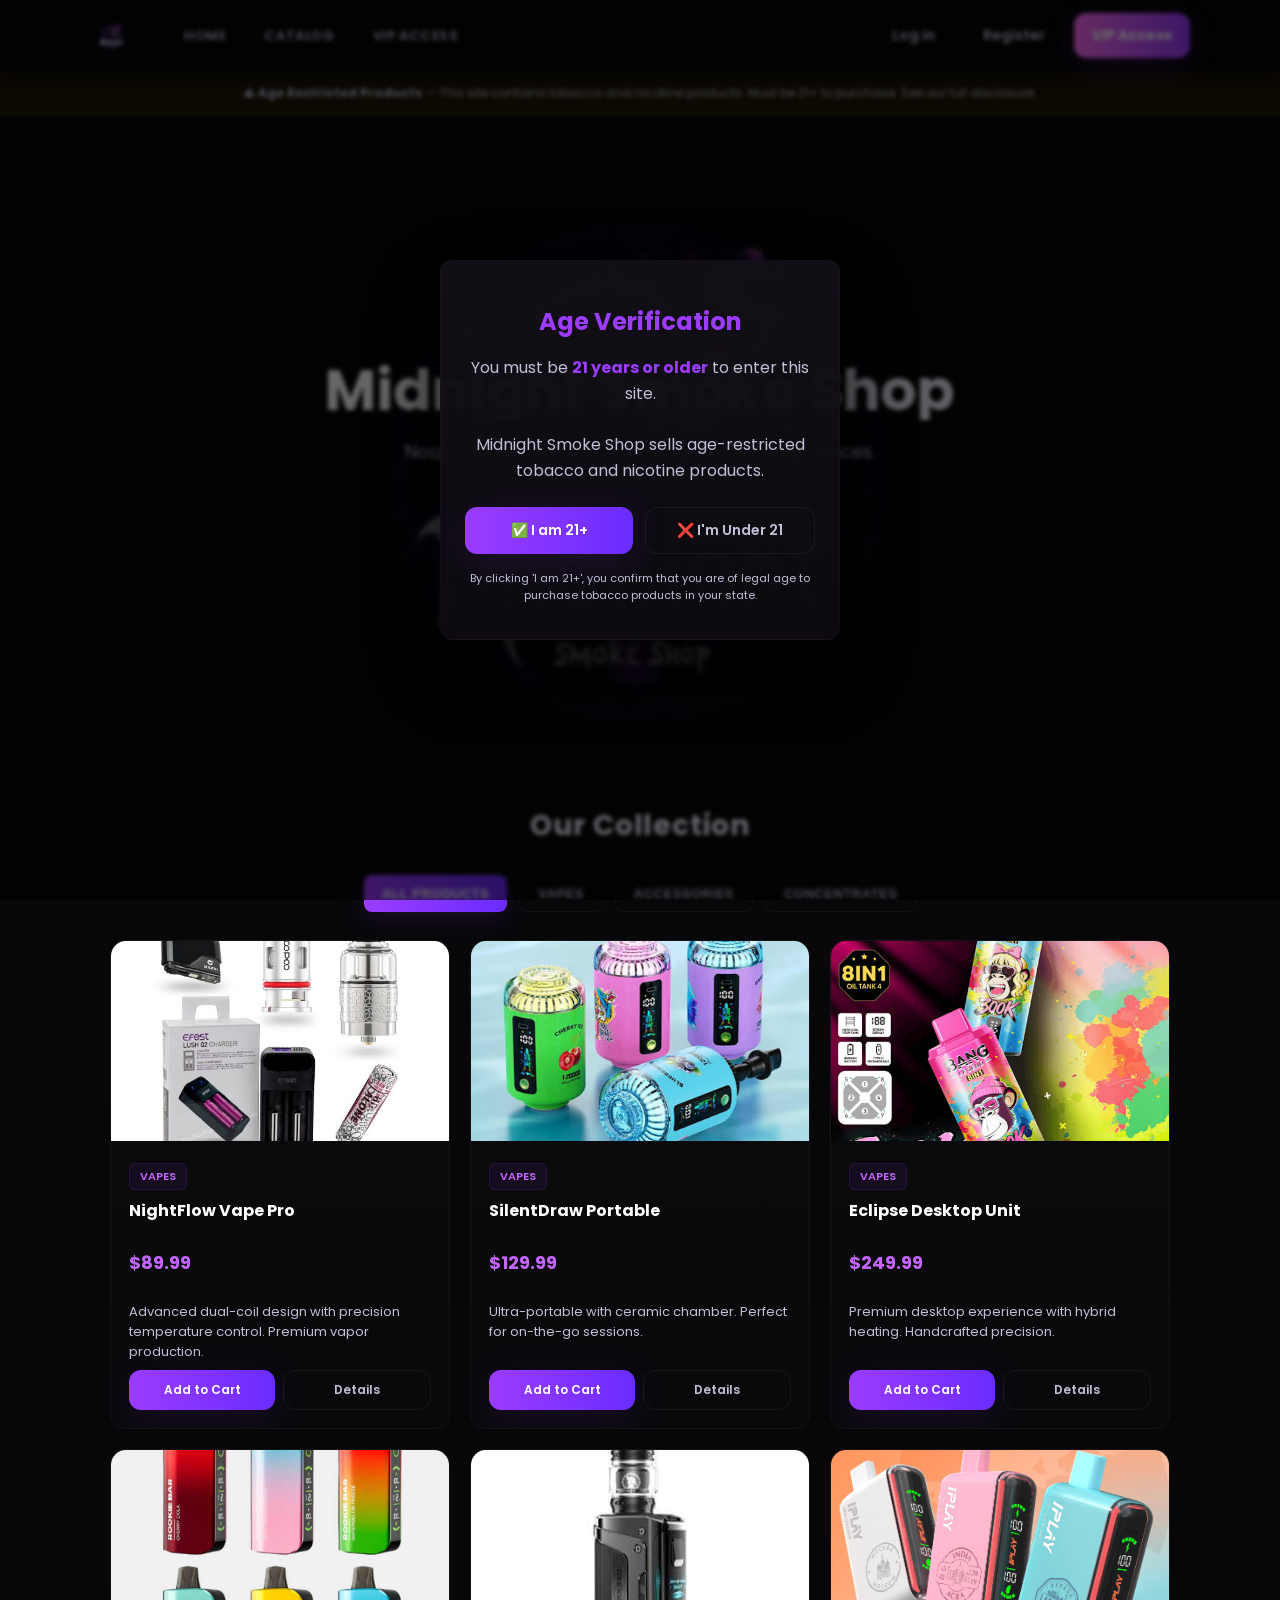
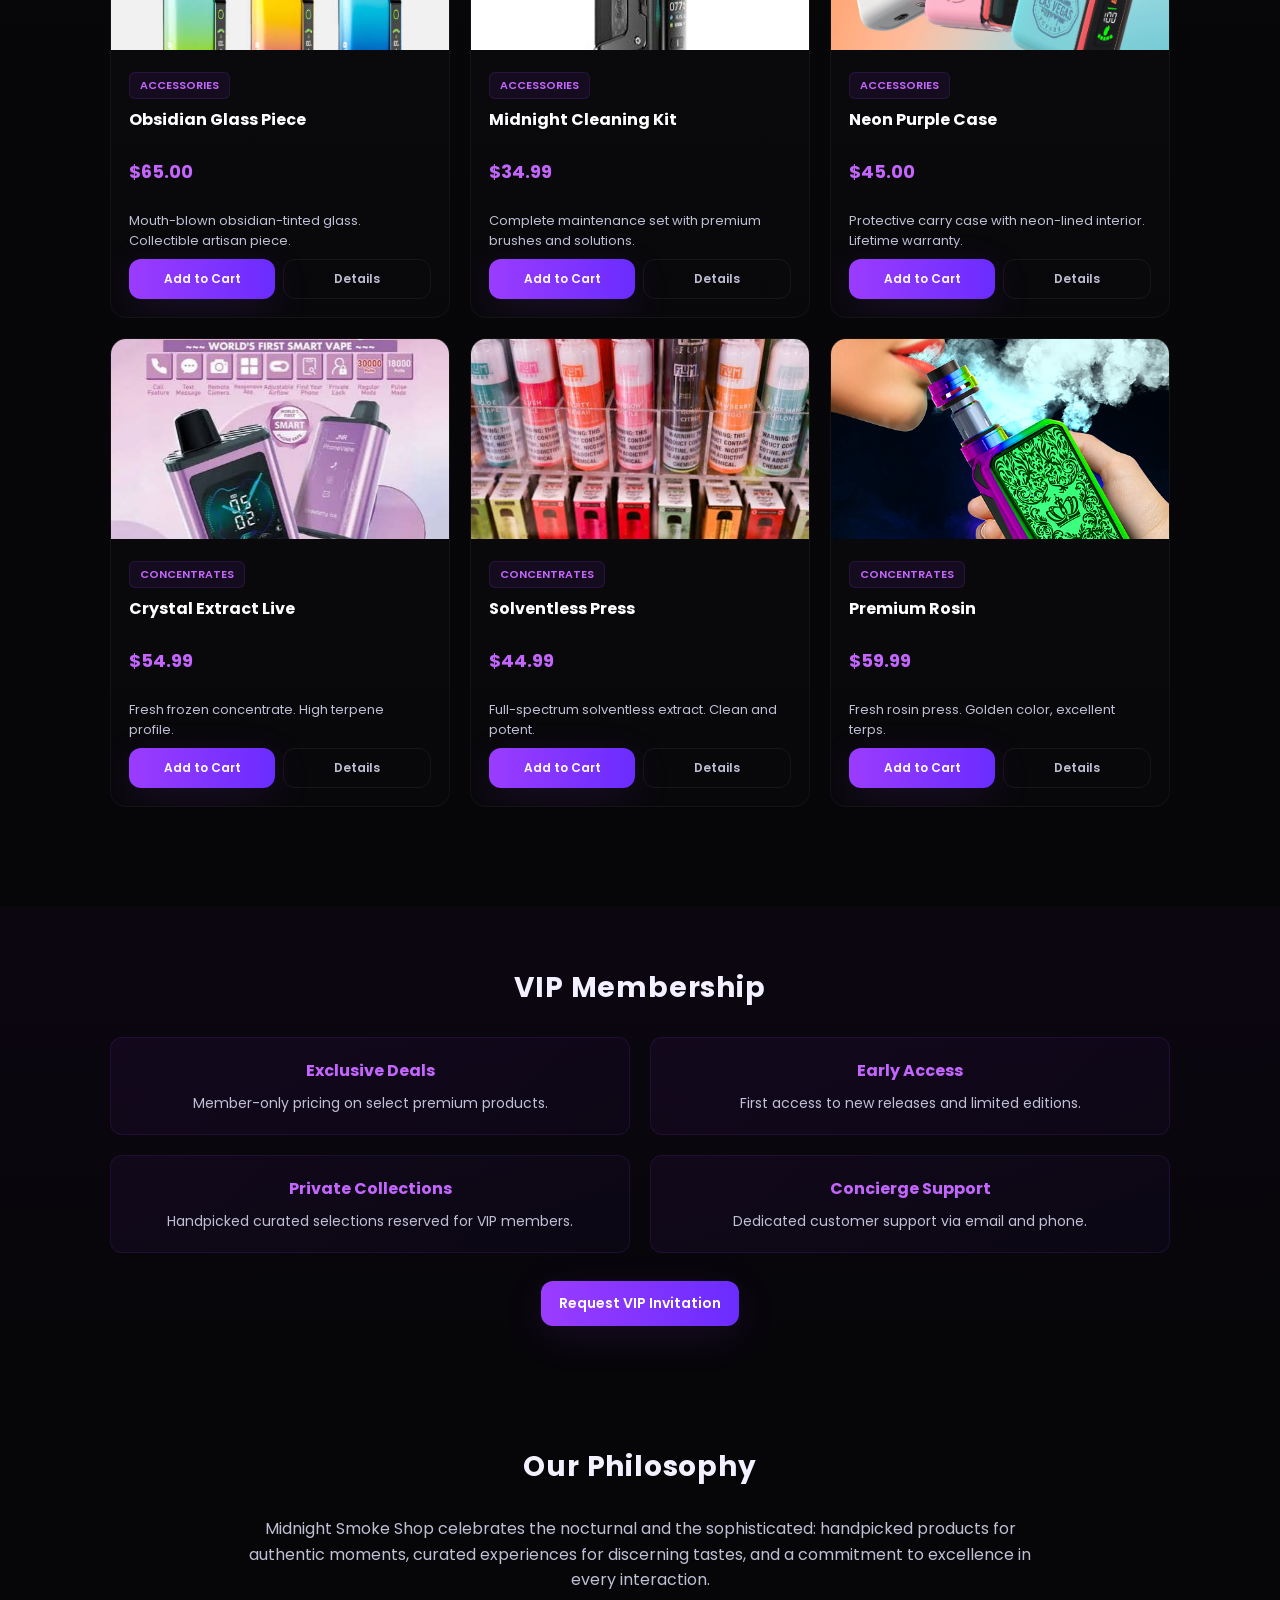
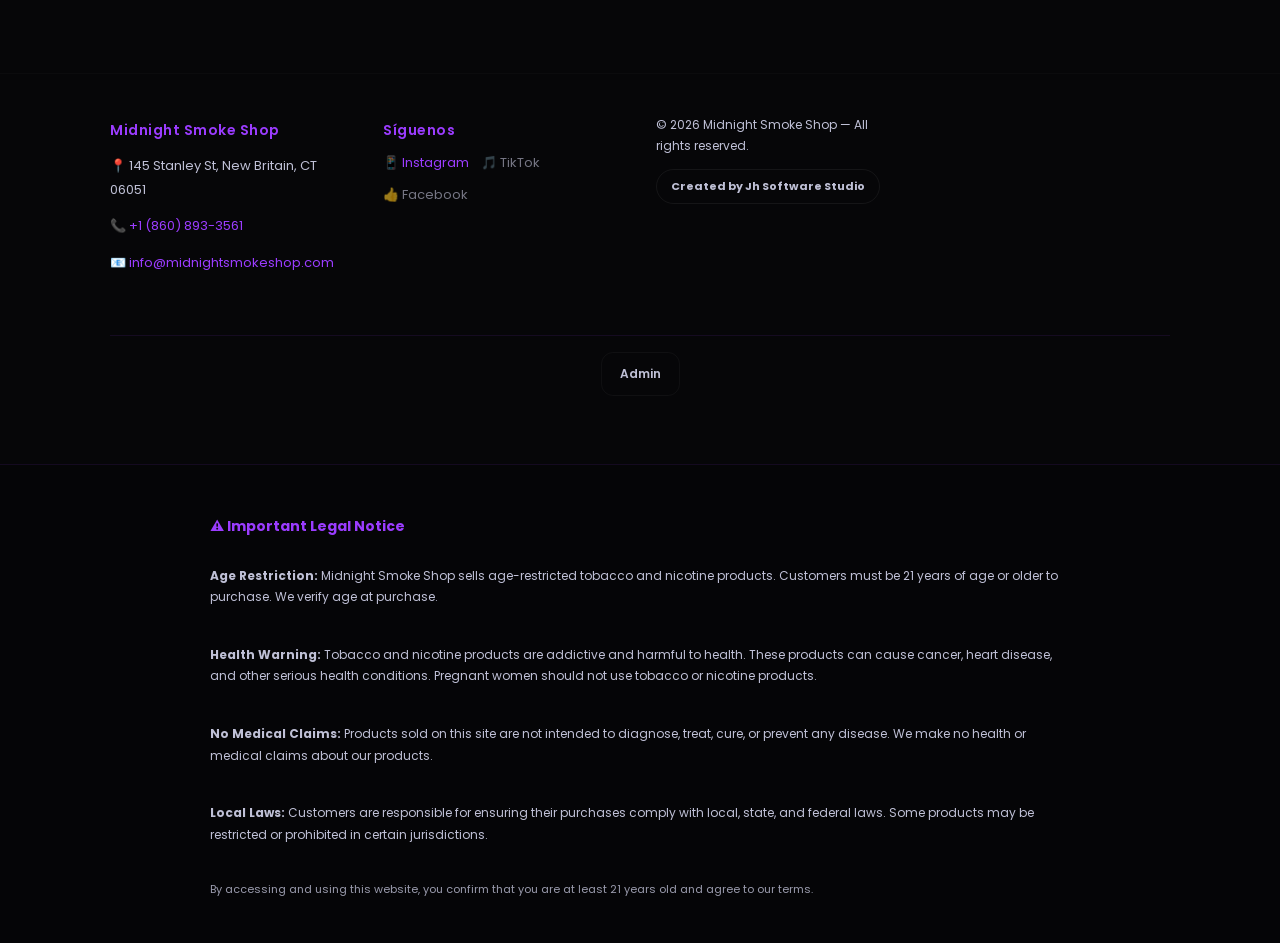
==== commit 7b753a80: "Arreglando orden de imagenes" ====
--- a/index.html
+++ b/index.html
@@ -82,35 +82,98 @@
 
           <!-- Products Grid -->
           <div class="grid" id="productsGrid" role="tabpanel">
-            <!-- Products dynamically inserted here -->
-          </div>
-
-          <!-- Category Galleries -->
-          <div id="vapesGallery" class="category-gallery" style="display:none;margin-top:40px;padding-top:40px;border-top:1px solid rgba(155,60,255,0.1)">
-            <h3 style="color:var(--accent);margin-bottom:20px;text-align:center">💨 Vapes Collection</h3>
-            <div class="gallery-grid">
-              <img src="pictures/foto4.jpg" alt="Vape 1" class="gallery-img" />
-              <img src="pictures/foto5.jpg" alt="Vape 2" class="gallery-img" />
-              <img src="pictures/foto6.jpg" alt="Vape 3" class="gallery-img" />
-            </div>
-          </div>
-
-          <div id="accessoriesGallery" class="category-gallery" style="display:none;margin-top:40px;padding-top:40px;border-top:1px solid rgba(155,60,255,0.1)">
-            <h3 style="color:var(--accent);margin-bottom:20px;text-align:center">🔧 Accessories Collection</h3>
-            <div class="gallery-grid">
-              <img src="pictures/foto7.jpg" alt="Accesorio 1" class="gallery-img" />
-              <img src="pictures/foto8.jpg" alt="Accesorio 2" class="gallery-img" />
-              <img src="pictures/foto9.jpg" alt="Accesorio 3" class="gallery-img" />
-            </div>
-          </div>
-
-          <div id="concentratesGallery" class="category-gallery" style="display:none;margin-top:40px;padding-top:40px;border-top:1px solid rgba(155,60,255,0.1)">
-            <h3 style="color:var(--accent);margin-bottom:20px;text-align:center">🧪 Concentrates Collection</h3>
-            <div class="gallery-grid">
-              <img src="pictures/foto10.jpg" alt="Concentrate 1" class="gallery-img" />
-              <img src="pictures/foto11.jpg" alt="Concentrate 2" class="gallery-img" />
-              <img src="pictures/foto12.png" alt="Concentrate 3" class="gallery-img" />
-            </div>
+            <!-- Vapes -->
+            <article class="card">
+              <img src="/pictures/foto4.jpg" alt="NightFlow Vape Pro" class="card-media">
+              <div class="card-body">
+                <span class="category-tag">vapes</span>
+                <h3>NightFlow Vape Pro</h3>
+                <p class="price">$129.99</p>
+                <p class="desc">Premium portable vape with advanced temperature control</p>
+              </div>
+            </article>
+
+            <article class="card">
+              <img src="/pictures/foto5.jpg" alt="SilentDraw Portable" class="card-media">
+              <div class="card-body">
+                <span class="category-tag">vapes</span>
+                <h3>SilentDraw Portable</h3>
+                <p class="price">$99.99</p>
+                <p class="desc">Ultra-quiet operation with 8-hour battery life</p>
+              </div>
+            </article>
+
+            <article class="card">
+              <img src="/pictures/foto6.jpg" alt="Eclipse Desktop Unit" class="card-media">
+              <div class="card-body">
+                <span class="category-tag">vapes</span>
+                <h3>Eclipse Desktop Unit</h3>
+                <p class="price">$199.99</p>
+                <p class="desc">Professional desktop vaporizer for superior performance</p>
+              </div>
+            </article>
+
+            <!-- Accessories -->
+            <article class="card">
+              <img src="/pictures/foto7.jpg" alt="Obsidian Glass Piece" class="card-media">
+              <div class="card-body">
+                <span class="category-tag">accessories</span>
+                <h3>Obsidian Glass Piece</h3>
+                <p class="price">$89.99</p>
+                <p class="desc">Premium hand-blown glass with intricate designs</p>
+              </div>
+            </article>
+
+            <article class="card">
+              <img src="/pictures/foto8.jpg" alt="Midnight Cleaning Kit" class="card-media">
+              <div class="card-body">
+                <span class="category-tag">accessories</span>
+                <h3>Midnight Cleaning Kit</h3>
+                <p class="price">$34.99</p>
+                <p class="desc">Complete cleaning solution for all devices</p>
+              </div>
+            </article>
+
+            <article class="card">
+              <img src="/pictures/foto9.jpg" alt="Neon Purple Case" class="card-media">
+              <div class="card-body">
+                <span class="category-tag">accessories</span>
+                <h3>Neon Purple Case</h3>
+                <p class="price">$49.99</p>
+                <p class="desc">Protective carrying case with neon aesthetic</p>
+              </div>
+            </article>
+
+            <!-- Concentrates -->
+            <article class="card">
+              <img src="/pictures/foto10.jpg" alt="Crystal Extract Live" class="card-media">
+              <div class="card-body">
+                <span class="category-tag">concentrates</span>
+                <h3>Crystal Extract Live</h3>
+                <p class="price">$59.99</p>
+                <p class="desc">Premium live resin with full terpene profile</p>
+              </div>
+            </article>
+
+            <article class="card">
+              <img src="/pictures/foto11.jpg" alt="Solventless Press" class="card-media">
+              <div class="card-body">
+                <span class="category-tag">concentrates</span>
+                <h3>Solventless Press</h3>
+                <p class="price">$79.99</p>
+                <p class="desc">Pure extraction without solvents - maximum purity</p>
+              </div>
+            </article>
+
+            <article class="card">
+              <img src="/pictures/foto12.png" alt="Premium Rosin" class="card-media">
+              <div class="card-body">
+                <span class="category-tag">concentrates</span>
+                <h3>Premium Rosin</h3>
+                <p class="price">$69.99</p>
+                <p class="desc">Artisanal rosin crafted for connoisseurs</p>
+              </div>
+            </article>
           </div>
         </div>
       </section>
@@ -185,9 +248,9 @@
           <div style="margin-top:32px">
             <h3 style="color:var(--accent);margin-bottom:20px;text-align:center">🌙 Our VIP Collection</h3>
             <div class="gallery-grid">
-              <img src="pictures/foto1.jpg" alt="VIP Producto 1" class="gallery-img" />
-              <img src="pictures/foto2.jpg" alt="VIP Producto 2" class="gallery-img" />
-              <img src="pictures/foto3.jpg" alt="VIP Producto 3" class="gallery-img" />
+              <img src="/pictures/foto1.jpg" alt="VIP Producto 1" class="gallery-img" />
+              <img src="/pictures/foto2.jpg" alt="VIP Producto 2" class="gallery-img" />
+              <img src="/pictures/foto3.jpg" alt="VIP Producto 3" class="gallery-img" />
             </div>
           </div>
         </div>
--- a/style.css
+++ b/style.css
@@ -327,18 +327,13 @@
 }
 
 .card-media {
+  width: 100%;
   height: 200px;
-  background: linear-gradient(135deg, #20123a, #5713a7);
-  background-image: radial-gradient(circle at 20% 20%, rgba(155, 60, 255, 0.08), transparent), linear-gradient(135deg, #170b23, #2b083f);
-  position: relative;
-  overflow: hidden;
-}
-
-.card-media::after {
-  content: "";
-  position: absolute;
-  inset: 0;
-  background: radial-gradient(circle at 50% 50%, rgba(197, 101, 255, 0.1), transparent);
+  background-size: cover;
+  background-position: center;
+  background-repeat: no-repeat;
+  display: block;
+  border-radius: 8px 8px 0 0;
 }
 
 .card-body {
